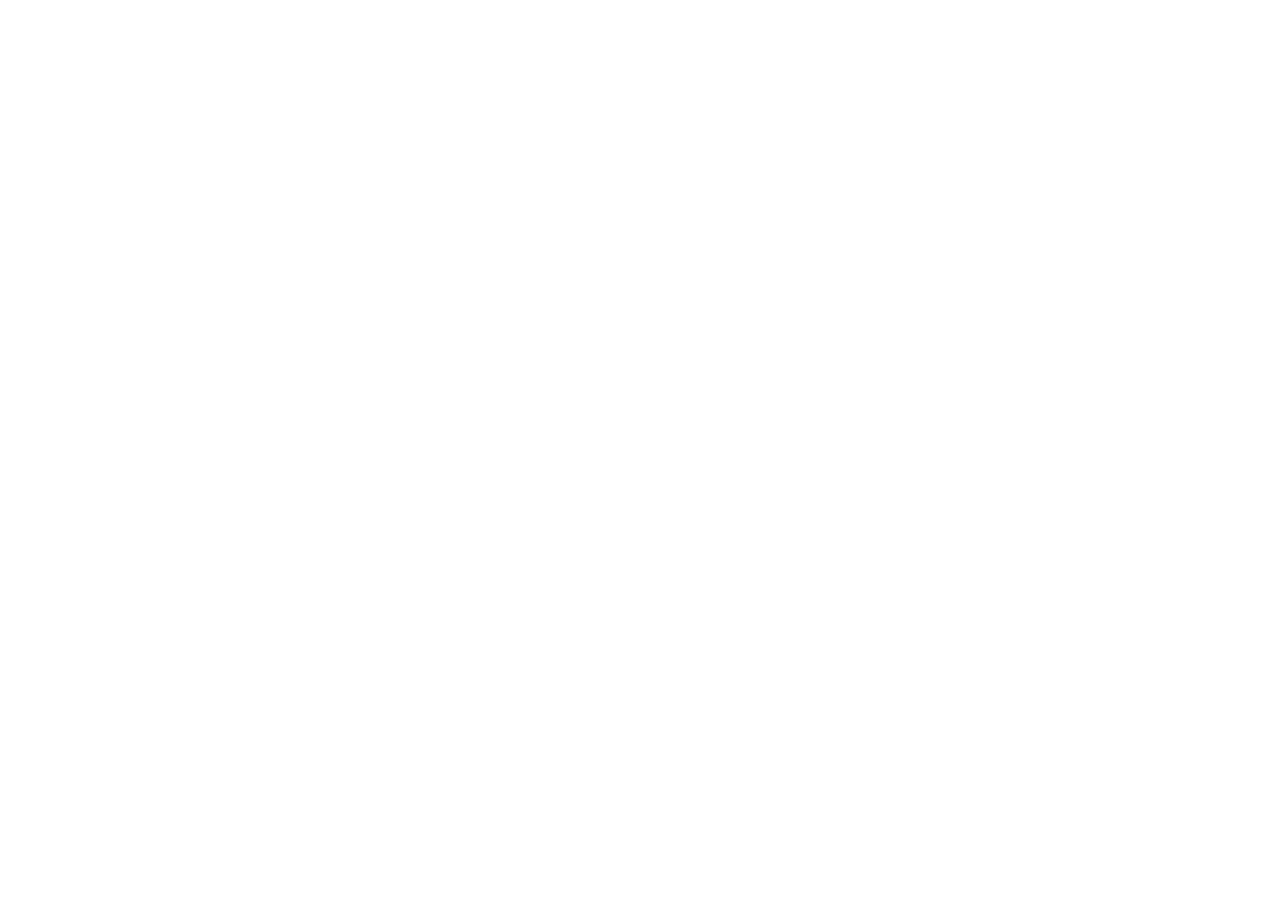
==== index.html @ e231fc23 "Uploaded images" ====
<!DOCTYPE html>
<html lang="en">
<head>
    <meta charset="UTF-8">
    <meta name="viewport" content="width=device-width, initial-scale=1.0">
    <title>JWOODPHOTOGRAPHY</title>
    <link rel="stylesheet" href="/css/style.css">
</head>
<body>
    
</body>
</html>
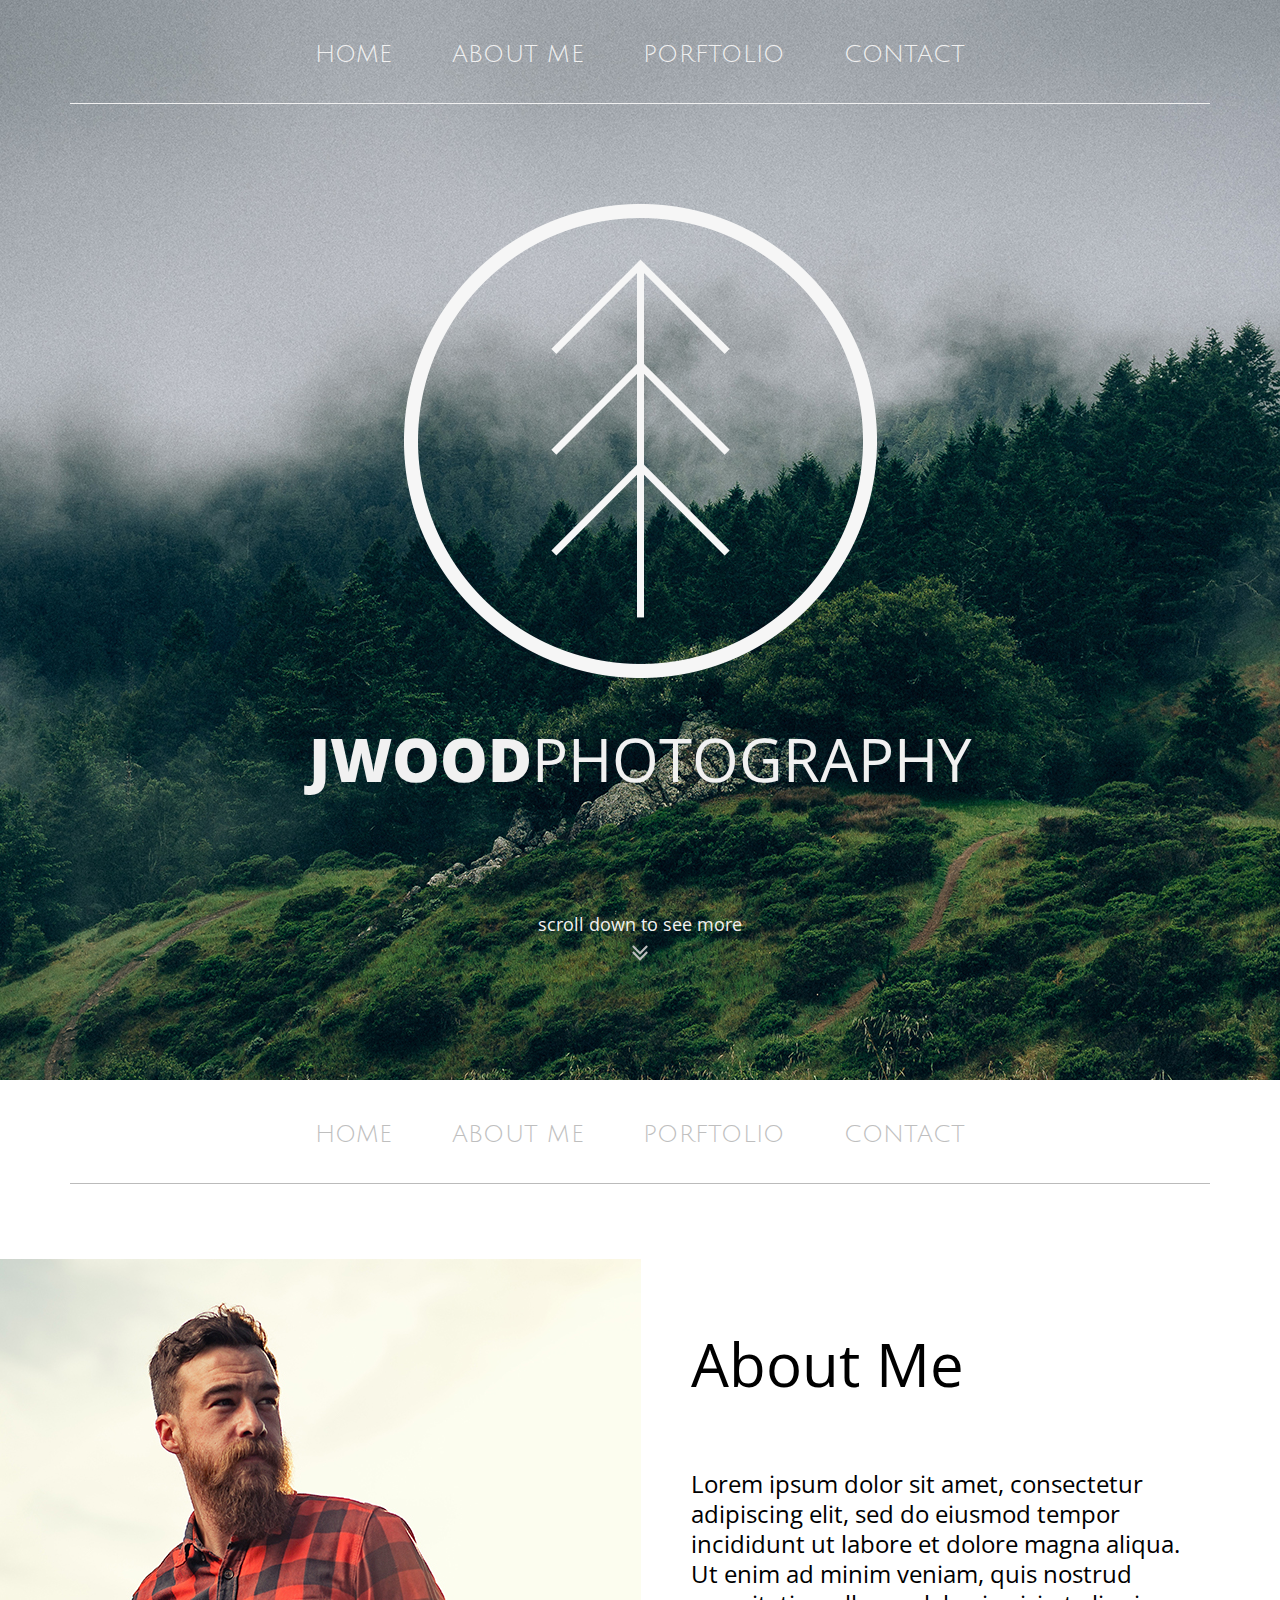
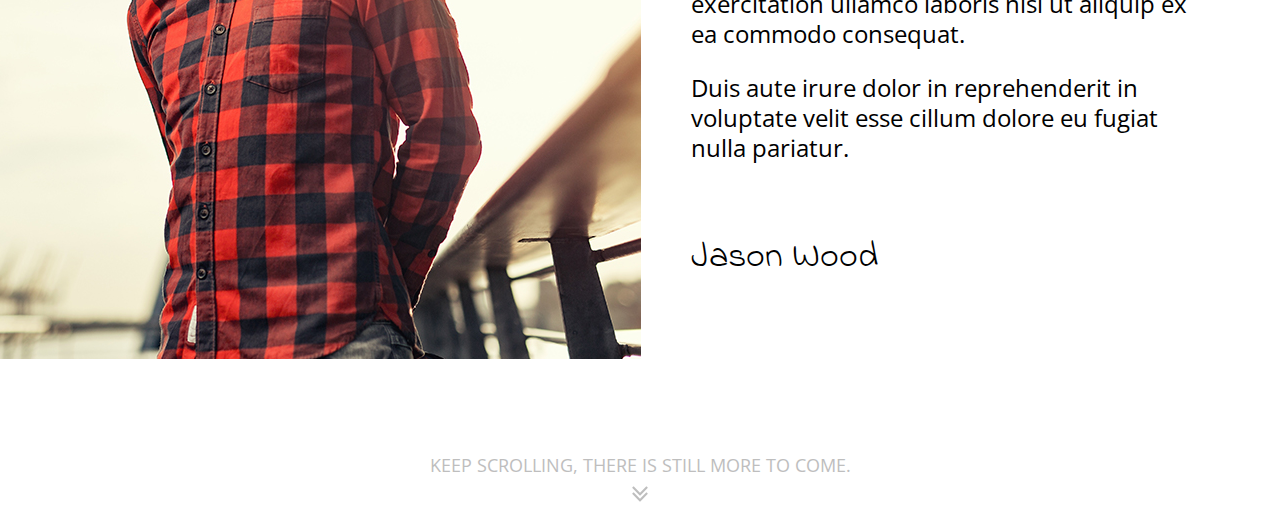
==== commit 094b7f26: "footer and 1st block" ====
--- a/index.html
+++ b/index.html
@@ -1,12 +1,105 @@
 <!DOCTYPE html>
 <html lang="en">
+
 <head>
     <meta charset="UTF-8">
     <meta name="viewport" content="width=device-width, initial-scale=1.0">
+
     <title>JWOODPHOTOGRAPHY</title>
-    <link rel="stylesheet" href="/css/style.css">
+    <link
+        href="https://fonts.googleapis.com/css2?family=Indie+Flower&family=Julius+Sans+One&family=Open+Sans:wght@300;400;700&display=swap"
+        rel="stylesheet">
+    <link rel="stylesheet" href="css/normalize.css">
+    <link rel="stylesheet" href="css/style.css">
 </head>
+
 <body>
-    
+    <header class="header">
+        <div class="container">
+            <div class="header__menu menu">
+                <ul class="menu__items">
+                    <li><a href="#">
+                            HOME
+                        </a></li>
+                    <li><a href="#">
+                            ABOUT ME
+                        </a></li>
+                    <li><a href="#">
+                            PORFTOLIO
+                        </a></li>
+                    <li><a href="#">
+                            CONTACT
+                        </a></li>
+                </ul>
+            </div>
+            <div class="header__content">
+                <div class="header__logo">
+                    <img src="img/logo.png" alt="logo">
+                </div>
+                <div class="header__title">
+                    <span> JWOOD</span>PHOTOGRAPHY
+                </div>
+                <div class="header__scroll">
+                    scroll down to see more
+                    
+                </div>
+                <img src="img/dbl-arrow.svg" alt="" class="dbl-arrow">
+            </div>
+        </div>
+    </header>
+
+    <section class="about">
+        <div class="container">
+            <div class="about__top">
+                <div class="about__menu menu">
+                    <ul class="menu__items">
+                        <li><a href="#">
+                                HOME
+                            </a></li>
+                        <li><a href="#">
+                                ABOUT ME
+                            </a></li>
+                        <li><a href="#">
+                                PORFTOLIO
+                            </a></li>
+                        <li><a href="#">
+                                CONTACT
+                            </a></li>
+                    </ul>
+                </div>
+            </div>
+            <div class="about__info">
+                <div class="about__info-img">
+                    <img src="img/abt-1.jpg" alt="">
+                </div>
+                <div class="about__info-bio">
+                    <div class="about__info-title">
+                        About Me
+                    </div>
+                    <div class="about__info-text">
+                        Lorem ipsum dolor sit amet, consectetur adipiscing elit, 
+                        sed do eiusmod tempor incididunt ut labore et dolore magna aliqua. 
+                        Ut enim ad minim veniam, quis nostrud exercitation ullamco 
+                        laboris nisi ut aliquip ex ea commodo consequat. <br>
+
+                        <p>Duis aute irure dolor in reprehenderit in voluptate velit
+                         esse cillum dolore eu fugiat nulla pariatur.</p>
+                    </div>
+                    <div class="about__info-ps">
+                        Jason Wood
+                    </div>
+                </div>
+            </div>
+            <div class="about__scroll">
+                <div class="about__scroll-text">
+                    keep scrolling, there is still more to come.
+                    
+                </div>
+                <img src="img/dbl-arrow.svg" alt="" class="dbl-arrow">
+            </div>
+        </div>
+    </section>
 </body>
+
+
 </html>--- a/css/style.css
+++ b/css/style.css
@@ -0,0 +1,123 @@
+* {
+    box-sizing: border-box;
+}
+body {
+    font-family: 'Open Sans', sans-serif;
+    font-weight: 400;
+    font-size: 12px;
+    line-height: 30px;
+
+}
+a {
+    text-decoration: none;
+    display: inline-block;
+    color:inherit;
+    
+}
+a:visited {
+    background-color: transparent;
+    text-decoration: none;}
+
+.container {
+    max-width: 1170px; 
+    margin: 0 auto; 
+    padding: 0 15px; 
+}
+
+.header{
+    background-image: url("../img/bg.jpg");
+    background-position: center;
+    
+    background-repeat: no-repeat;
+    background-size: cover;
+    height: 1080px;
+}
+.menu {
+    color: #f1f1f1;
+    font-size: 24px;
+    letter-spacing: 0.25px;
+    font-family: 'Julius Sans One', sans-serif;
+    border-bottom: 1px solid #f1f1f1;
+    padding: 15px 0 10px 0;
+    
+}
+.menu__items li {
+    display: inline-block;
+    padding: 0 25px;
+}
+
+.menu__items {
+    text-align: center;
+}
+
+
+.menu__items {
+    padding-inline-start: 0px;
+}
+
+.header__logo {
+    
+    margin-top: 100px;
+}
+.header__content {
+    text-align: center;
+}
+.header__title {
+    font-size: 60px;
+    color: #f1f1f1;
+    
+    margin-top: 55px;
+}
+.header__title span {
+    font-weight: 900;
+}
+.header__scroll {
+    color: #f1f1f1;
+    font-size: 18px;
+    margin-top: 135px;
+    
+}
+
+.about__menu{
+    color: #bebebe;
+    border-bottom: 1px solid #bbbbbb;
+}
+
+.about__info-img {
+   margin-left: -200px;
+}
+.about__info {
+    margin-top: 75px;
+    display: flex;
+
+}
+.about__info-bio {
+    max-width: 678px;
+    margin-left: 50px;
+}
+.about__info-title {
+    font-size: 60px;
+    margin: 90px 0 90px;
+}
+
+.about__info-text {
+    font-size: 24px;
+}
+
+.about__info-ps {
+    font-family: 'Indie Flower', cursive;
+    font-size: 36px;
+    margin-top: 80px;
+}
+.about__scroll{
+    color: #bebebe;
+    font-size: 18px;
+    margin-top: 80px;
+    text-align: center;
+    text-transform: uppercase;
+}
+
+.dbl-arrow {
+    text-align: center;
+    
+}
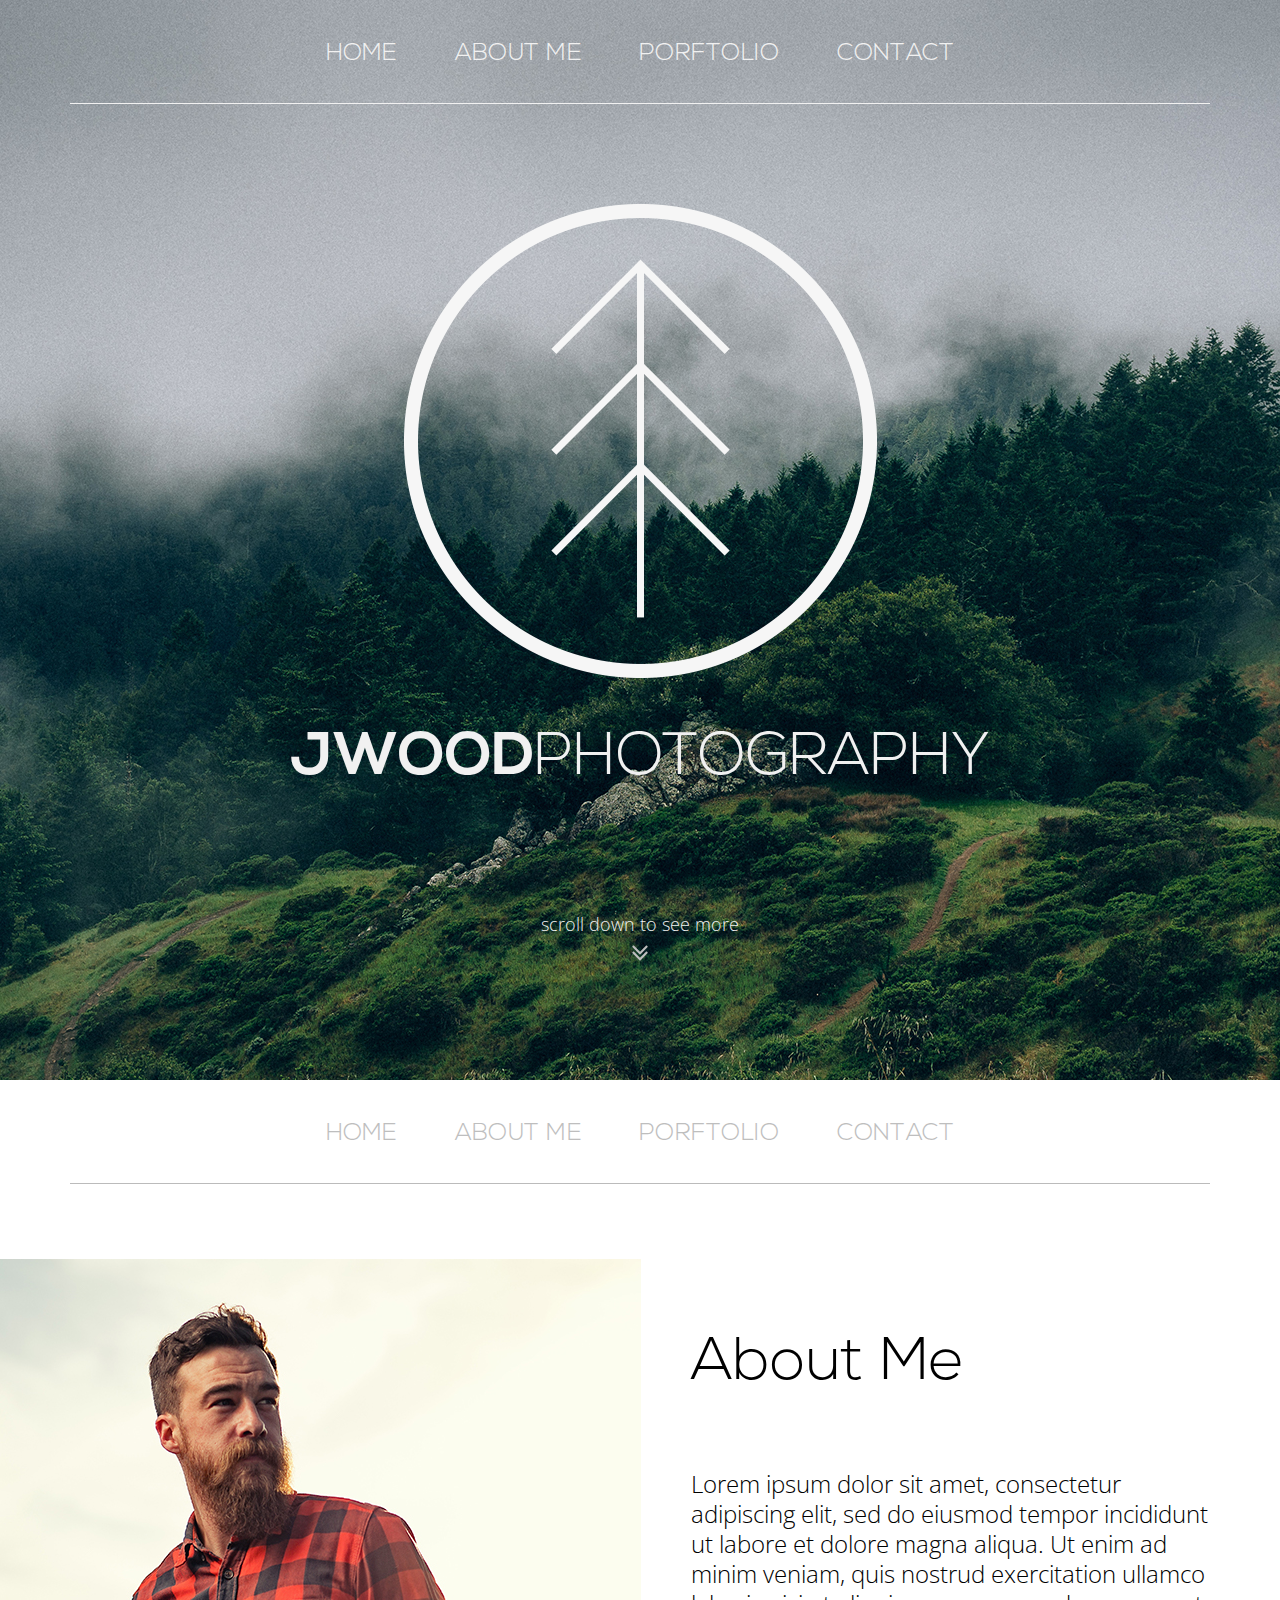
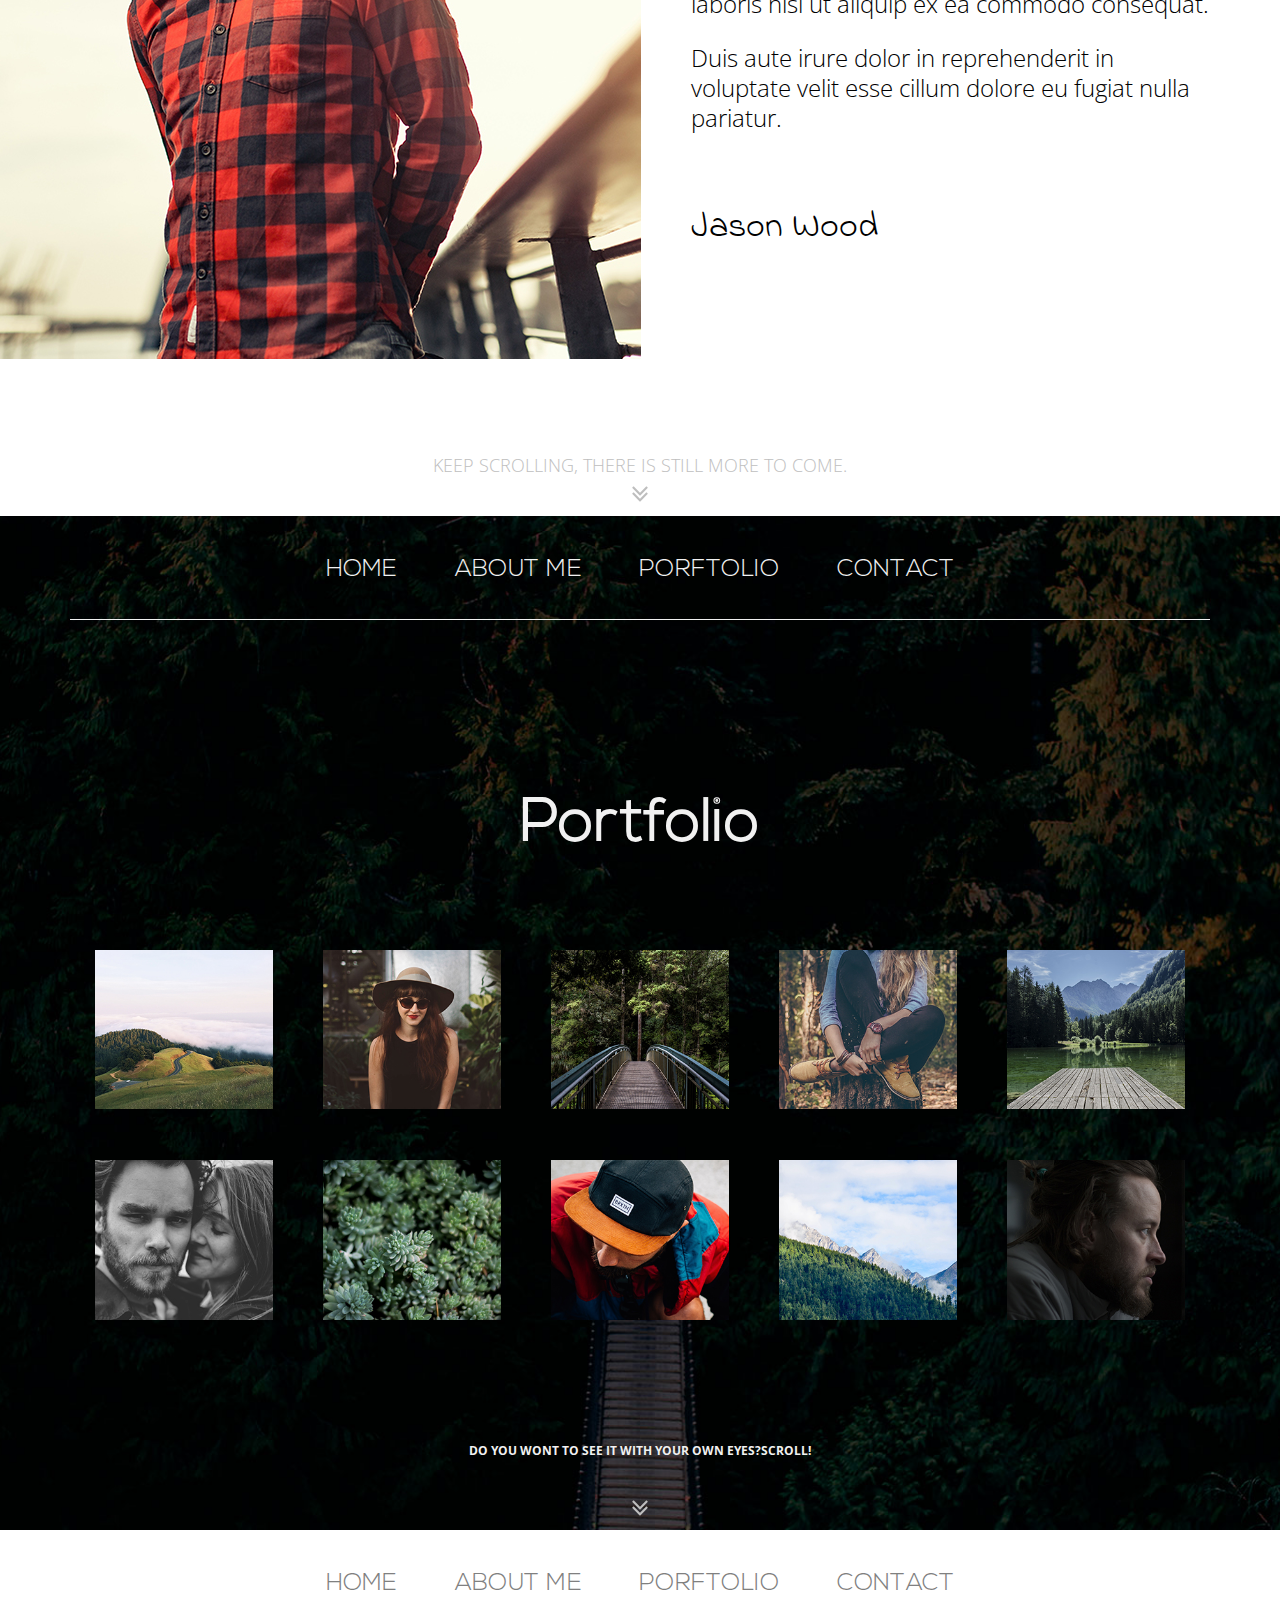
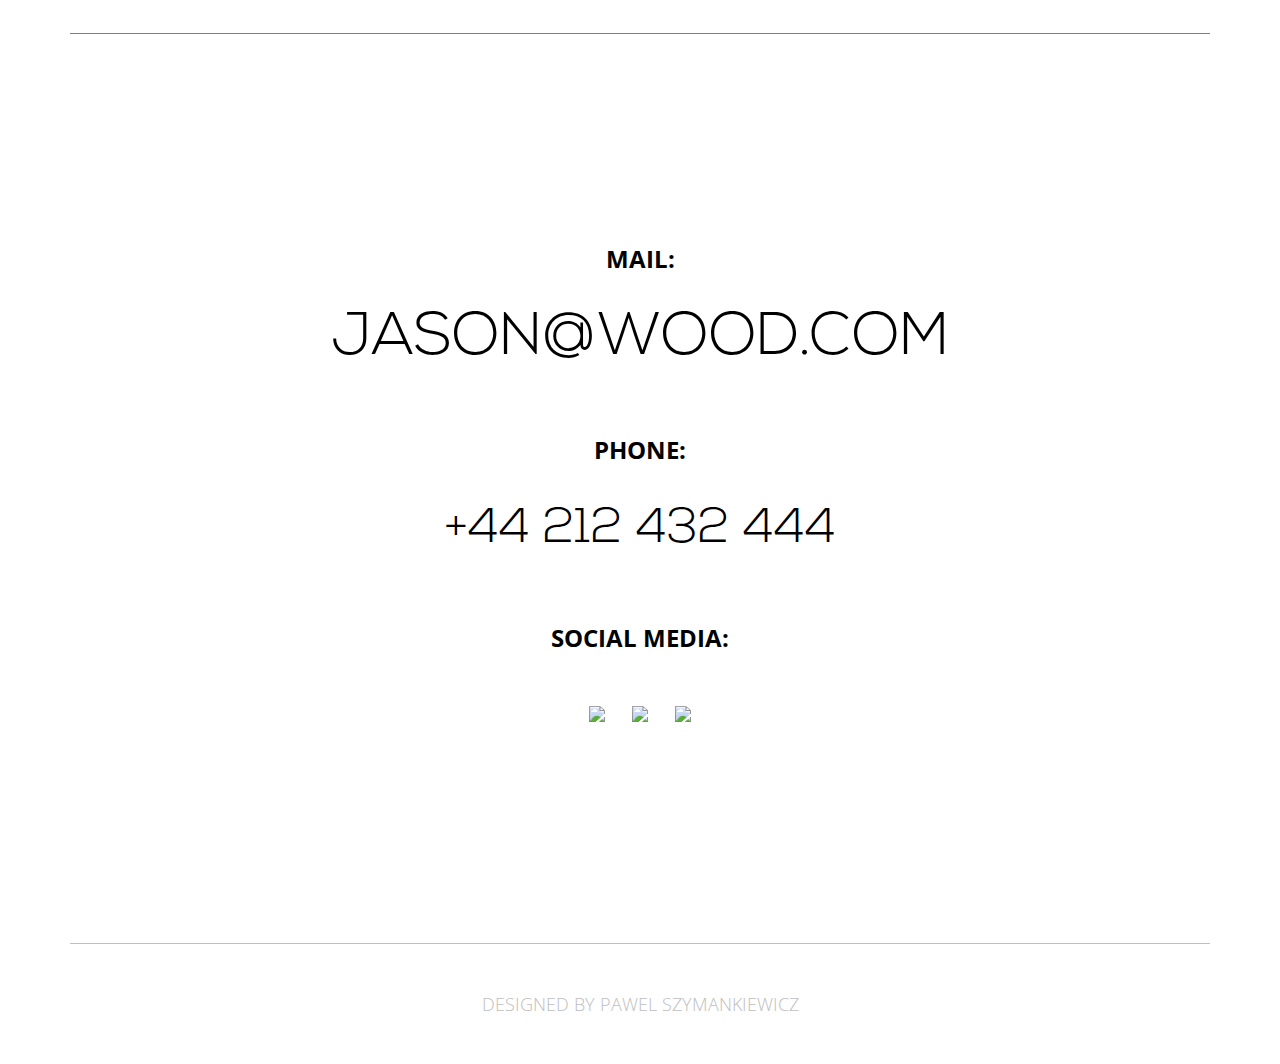
==== commit 6990575f: "два блока без адаптива" ====
--- a/index.html
+++ b/index.html
@@ -43,7 +43,7 @@
                     scroll down to see more
                     
                 </div>
-                <img src="img/dbl-arrow.svg" alt="" class="dbl-arrow">
+                <a class="header__button" href="#"><img src="img/dbl-arrow.svg" alt="" class="dbl-arrow"></a>
             </div>
         </div>
     </header>
@@ -95,10 +95,92 @@
                     keep scrolling, there is still more to come.
                     
                 </div>
-                <img src="img/dbl-arrow.svg" alt="" class="dbl-arrow">
+                <a class="about__button" href="#"><img src="img/dbl-arrow.svg" alt="" class="dbl-arrow"></a>
             </div>
         </div>
     </section>
+
+    <section class="portfolio">
+    	<div class="container">
+    		 <div class="portfolio__menu menu">
+                    <ul class="menu__items">
+                        <li><a href="#">
+                                HOME
+                            </a></li>
+                        <li><a href="#">
+                                ABOUT ME
+                            </a></li>
+                        <li><a href="#">
+                                PORFTOLIO
+                            </a></li>
+                        <li><a href="#">
+                                CONTACT
+                            </a></li>
+                    </ul>
+             </div><!--/menu-->
+             <h2 class="portfolio__title">Portfolio</h2>
+             <div class="portfolio__gallery gallery">
+             	<div class="gallery__item"><img src="img/porfolio-1.jpg"></div>
+             	<div class="gallery__item"><img src="img/porfolio-2.jpg"></div>
+             	<div class="gallery__item"><img src="img/porfolio-3.jpg"></div>
+             	<div class="gallery__item"><img src="img/porfolio-4.jpg"></div>
+             	<div class="gallery__item"><img src="img/porfolio-5.jpg"></div>
+             	<div class="gallery__item"><img src="img/porfolio-6.jpg"></div>
+             	<div class="gallery__item"><img src="img/porfolio-7.jpg"></div>
+             	<div class="gallery__item"><img src="img/porfolio-8.jpg"></div>
+             	<div class="gallery__item"><img src="img/porfolio-9.jpg"></div>
+             	<div class="gallery__item"><img src="img/portfolio-10.jpg"></div>
+             </div><!--/gallery-->
+
+              <div class="portfolio__scroll">
+                <h6 class="portfolio__text">
+                    Do you wont to see it with your own eyes?scroll!
+                    
+                </h6>
+                <a class="portfolio__button" href="#"><img src="img/dbl-arrow.svg" alt="" class="dbl-arrow"></a>
+            </div>	<!--scroll-->
+    	</div>  <!--/container-->
+    </section>	
+
+    <section class="contacts">
+    	<div class="container">
+    		<div class="contacts__menu menu menu_grey">
+                    <ul class="menu__items">
+                        <li><a href="#">
+                                HOME
+                            </a></li>
+                        <li><a href="#">
+                                ABOUT ME
+                            </a></li>
+                        <li><a href="#">
+                                PORFTOLIO
+                            </a></li>
+                        <li><a href="#">
+                                CONTACT
+                            </a></li>
+                    </ul>
+                </div><!--/contacts__menu-->
+                <div class="contacts__links links">
+                	<h3 class="contacts__titles">Mail:</h3>
+                	<a href="maito:jason@wood.com" class="links__mail">jason@wood.com</a>
+                	<h3 class="contacts__titles">Phone:</h3>
+                	<a href="tel:+44 212 432 444" class="links__phone">+44 212 432 444</a>
+                	<h3 class="contacts__titles">Social media:</h3>
+                	<a href="#"><img src="img/facebook.png" class="contacts__social"></a>
+                	<a href="#"><img src="img/twitter.png" class="contacts__social"></a>
+                	<a href="#"><img src="img/instagram.png" class="contacts__social"></a>
+                </div><!--/contacts__links-->
+    	</div> <!--/container-->		
+    </section><!--/contacts>-->
+    <footer class="footer">
+    	<div class="container">
+    		<div class="footer__wrapper">
+    			<div class="footer__inner">
+    				<div class="footer__content">DESIGNED by Pawel szymankiewicz</div>
+    			</div>
+    		</div>
+    	</div>
+    </footer>
 </body>
 
 
--- a/css/style.css
+++ b/css/style.css
@@ -1,18 +1,33 @@
 * {
     box-sizing: border-box;
 }
+@font-face {
+	font-family: 'Conv_Nexa Bold';
+	src: url('../fonts/Nexa Bold.eot');
+	src: local('☺'), url('../fonts/Nexa Bold.woff') format('woff'), url('../fonts/Nexa Bold.ttf') format('truetype'), url('../fonts/Nexa Bold.svg') format('svg');
+	font-weight: 700;
+	font-style: normal;
+}
+
+@font-face {
+	font-family: 'Conv_Nexa Light';
+	src: url('fonts/Nexa Light.eot');
+	src: local('☺'), url('../fonts/Nexa Light.woff') format('woff'), url('../fonts/Nexa Light.ttf') format('truetype'), url('../fonts/Nexa Light.svg') format('svg');
+	font-weight: normal;
+	font-style: normal;
+}
+
+
 body {
     font-family: 'Open Sans', sans-serif;
-    font-weight: 400;
+    font-weight: 300;
     font-size: 12px;
     line-height: 30px;
-
 }
 a {
     text-decoration: none;
     display: inline-block;
     color:inherit;
-    
 }
 a:visited {
     background-color: transparent;
@@ -23,7 +38,7 @@
     margin: 0 auto; 
     padding: 0 15px; 
 }
-
+/*Header*/
 .header{
     background-image: url("../img/bg.jpg");
     background-position: center;
@@ -36,27 +51,25 @@
     color: #f1f1f1;
     font-size: 24px;
     letter-spacing: 0.25px;
-    font-family: 'Julius Sans One', sans-serif;
+    font-family: 'Conv_Nexa Light';
     border-bottom: 1px solid #f1f1f1;
-    padding: 15px 0 10px 0;
-    
+    padding: 15px 0 10px 0;   
 }
 .menu__items li {
     display: inline-block;
     padding: 0 25px;
 }
-
+.menu__items li:hover{
+    transform: scale(1.2);
+    transition: .1 linear;
+}
 .menu__items {
     text-align: center;
 }
-
-
 .menu__items {
     padding-inline-start: 0px;
 }
-
 .header__logo {
-    
     margin-top: 100px;
 }
 .header__content {
@@ -65,31 +78,36 @@
 .header__title {
     font-size: 60px;
     color: #f1f1f1;
+    font-family: 'Conv_Nexa Light';
     
     margin-top: 55px;
 }
 .header__title span {
-    font-weight: 900;
+    font-family: 'Conv_Nexa Bold';
 }
 .header__scroll {
     color: #f1f1f1;
     font-size: 18px;
     margin-top: 135px;
-    
-}
-
+}
+.header__button{
+
+}
+.header__button:hover{
+    transform: scale(1.5);
+    transition: .1s linear;
+}
+/*About*/
 .about__menu{
     color: #bebebe;
     border-bottom: 1px solid #bbbbbb;
 }
-
 .about__info-img {
    margin-left: -200px;
 }
 .about__info {
     margin-top: 75px;
     display: flex;
-
 }
 .about__info-bio {
     max-width: 678px;
@@ -98,12 +116,11 @@
 .about__info-title {
     font-size: 60px;
     margin: 90px 0 90px;
-}
-
+    font-family: 'Conv_Nexa Light';
+}
 .about__info-text {
     font-size: 24px;
 }
-
 .about__info-ps {
     font-family: 'Indie Flower', cursive;
     font-size: 36px;
@@ -116,8 +133,113 @@
     text-align: center;
     text-transform: uppercase;
 }
-
+.about__button{
+
+}
+.about__button:hover{
+    transform: scale(1.5);
+    transition: .1s linear;
+}
 .dbl-arrow {
-    text-align: center;
-    
-}
+    text-align: center;  
+}
+
+/*PORTFOLIO*/
+.portfolio{
+    text-align: center;
+    background: url("../img/portfolio-bg.jpg") center/ cover no-repeat;
+}
+.portfolio__title{
+     font-size: 60px;
+    color: #f1f1f1;
+    font-family: 'Conv_Nexa Light';
+    text-align: center;
+    margin-top: 190px;
+    margin-bottom: 90px;
+}
+.portfolio__gallery{
+    margin-bottom: 85px;
+}
+.gallery{
+    display: flex;
+    flex-wrap: wrap;
+}
+.gallery__item{
+    max-width: 20%;
+}
+.gallery__item img{
+    max-width: 100%;
+    padding: 20px 25px;
+}
+.portfolio__scroll {
+    color: #f1f1f1;
+    font-size: 18px;
+    text-transform: uppercase;
+}
+.portfolio__button{
+
+}
+.portfolio__button:hover{
+    transform: scale(1.5);
+    transition: .1s linear;
+}
+
+/*CONTACTS*/
+.menu_grey{
+    color: grey;
+    border-bottom: 1px solid grey;
+}
+
+.contacts{
+   text-align: center;
+}
+.contacts__links{
+    margin-top: 210px;
+    margin-bottom: 210px;
+}
+.contacts__titles{
+    font-size: 24px;
+    font-weight: bold;
+    text-transform: uppercase;
+    margin-bottom: 50px;
+    margin-top: 70px;
+}
+.links__mail{
+    font-size: 60px;
+    font-family: 'Conv_Nexa Light';
+    text-transform: uppercase;
+}
+.links__mail:hover{
+     color: grey;
+    transition: .1s linear;
+}
+.links__phone{
+     font-size: 48px;
+    font-family: 'Conv_Nexa Light';
+    text-transform: uppercase;
+}
+.links__phone:hover{
+    color: grey;
+    transition: .1s linear;
+}
+.contacts__social{
+    padding: 0 12px;
+}
+.contacts__social:hover{
+    opacity: .5;
+}
+.footer__inner{
+    display: flex;
+    justify-content: center;
+    align-items: center;
+}
+.footer__content{
+    color: #bebebe;
+    font-size: 18px;
+    text-transform: uppercase;
+    padding-top: 45px;
+    padding-bottom: 45px;
+}
+.footer__wrapper{
+    border-top: solid 1px #bebebe;
+}
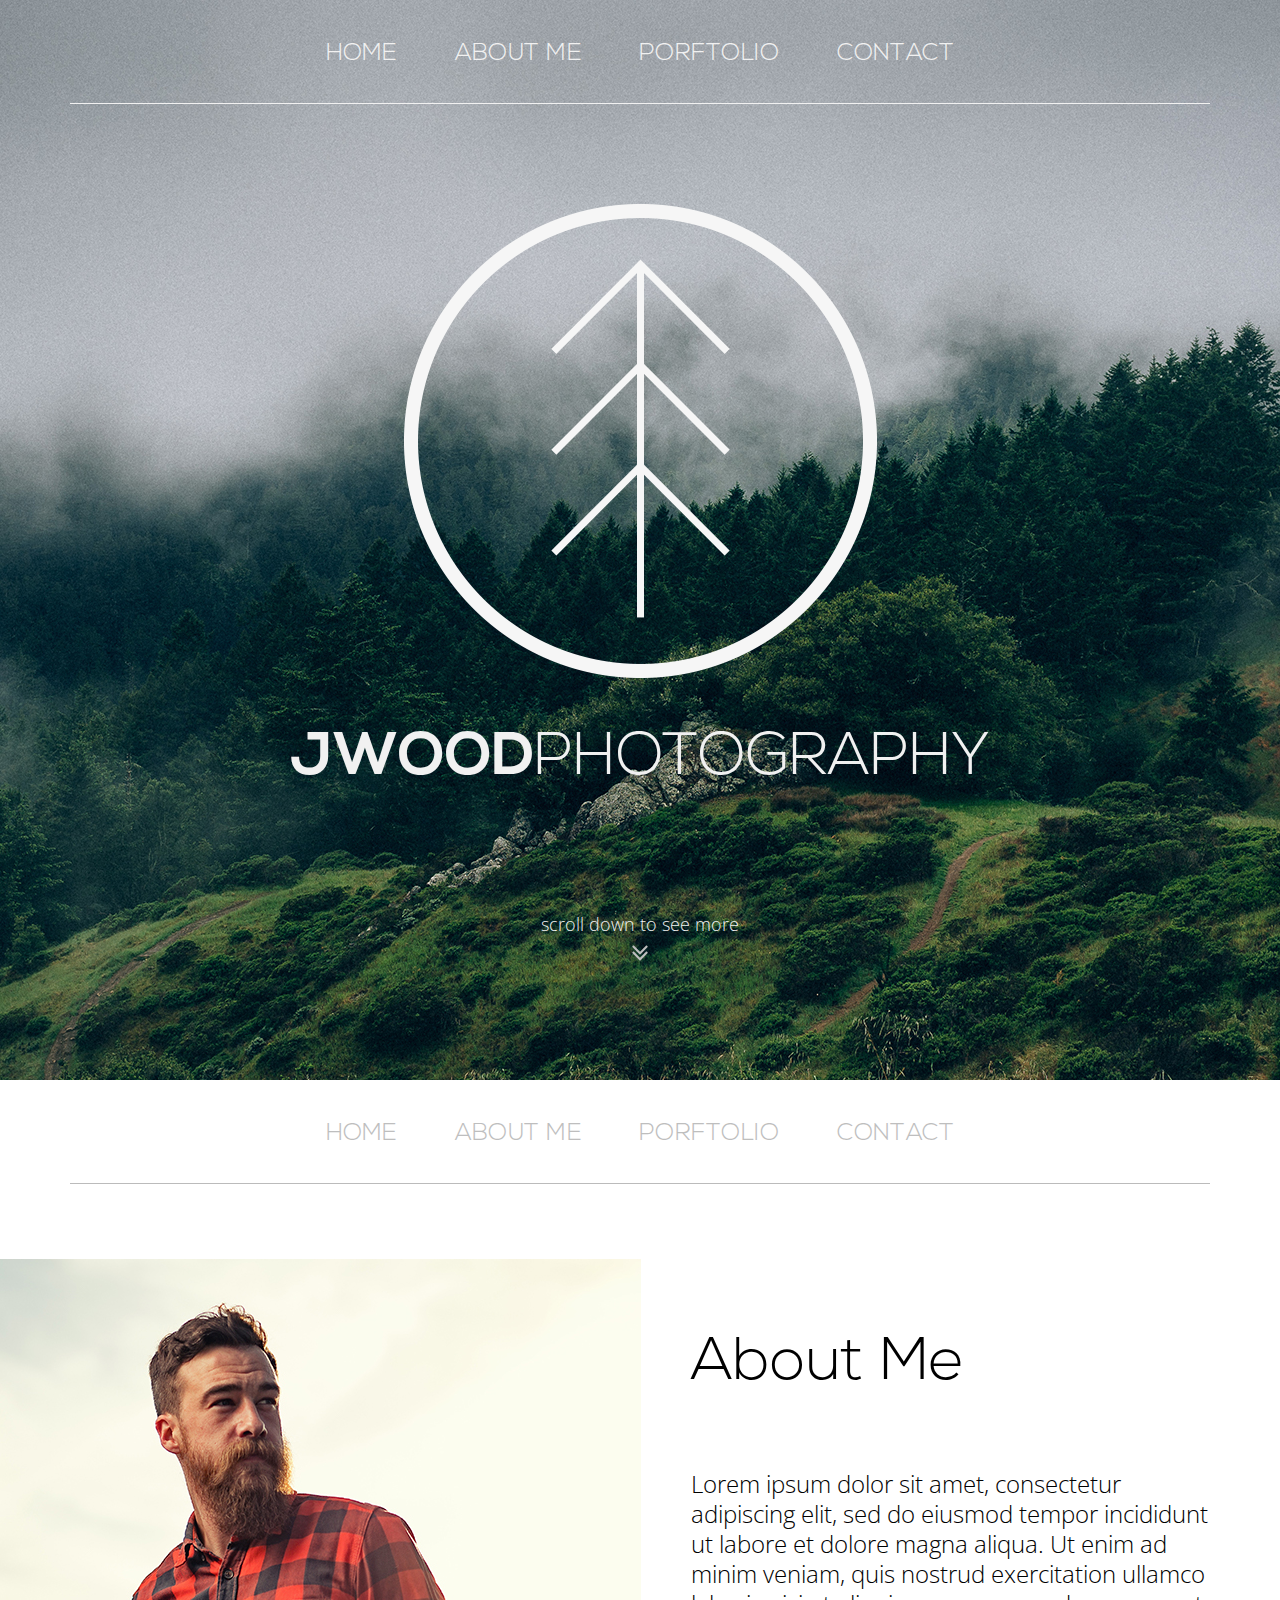
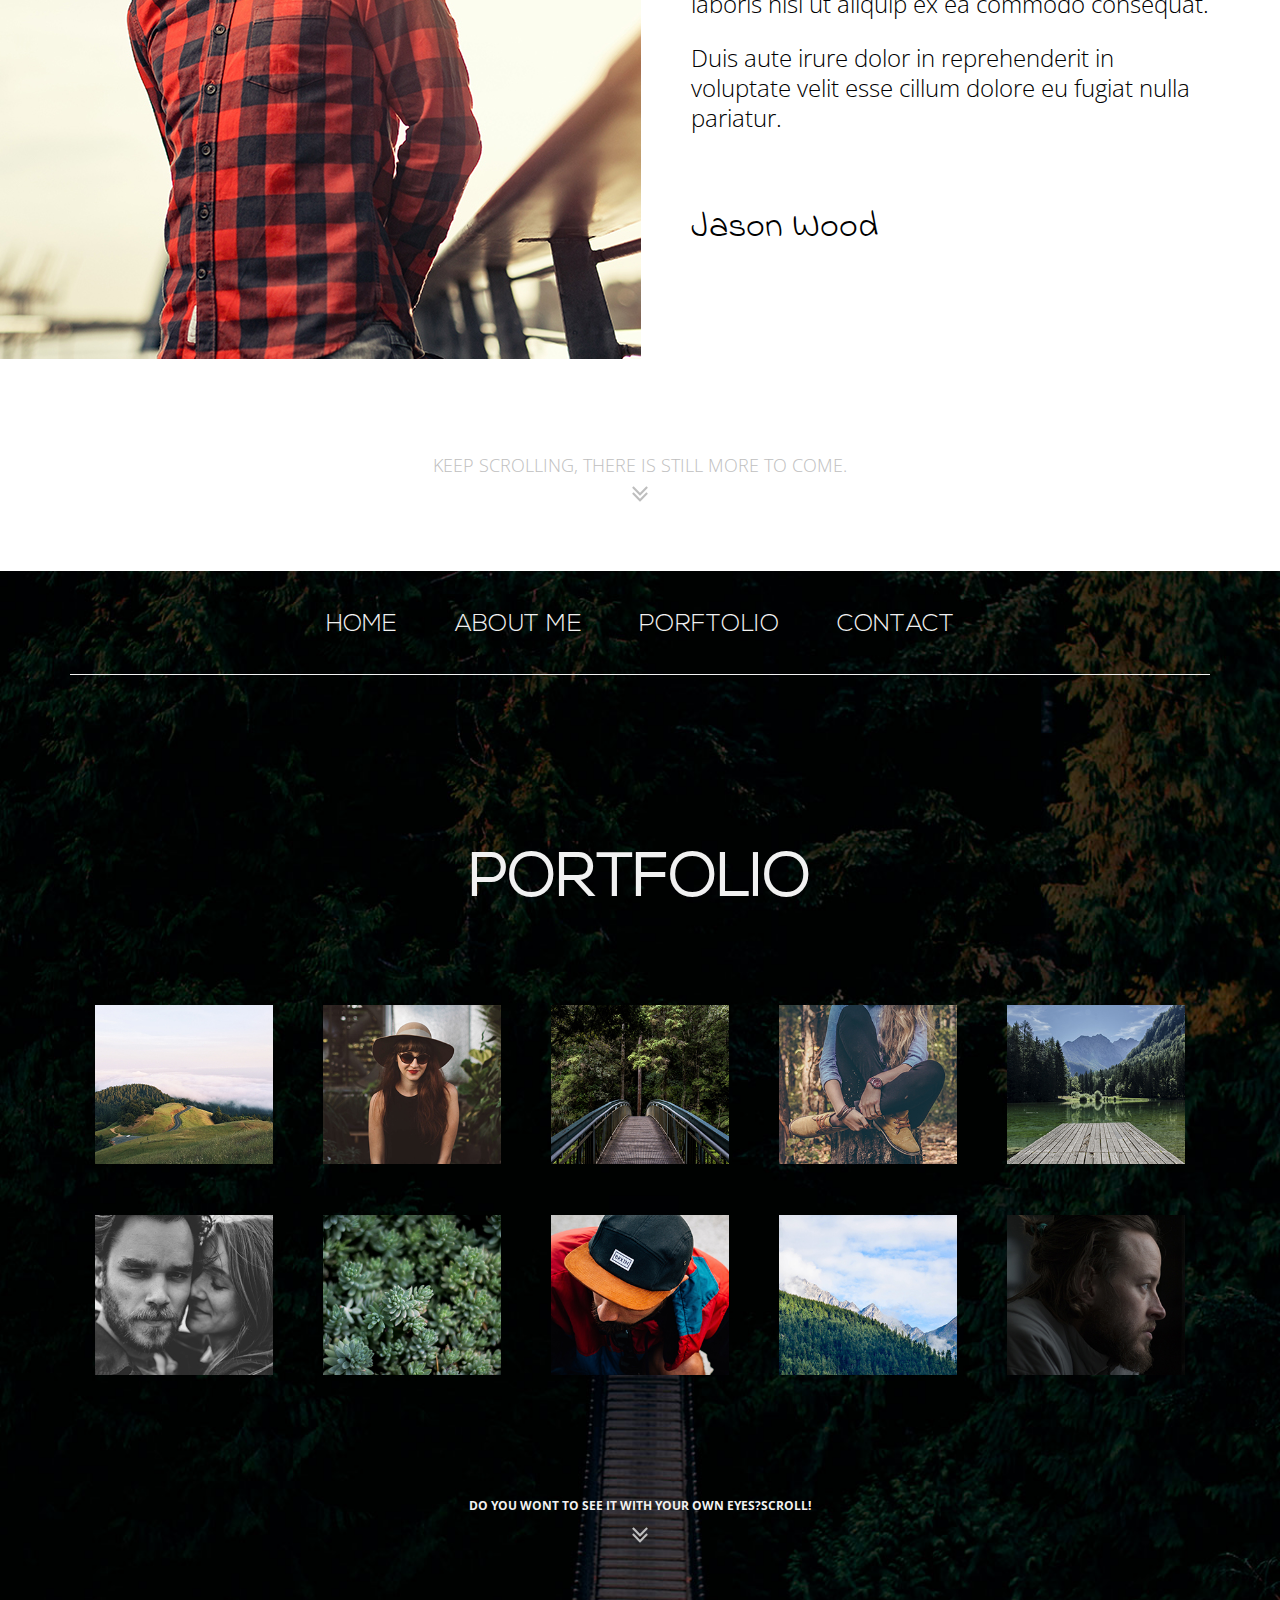
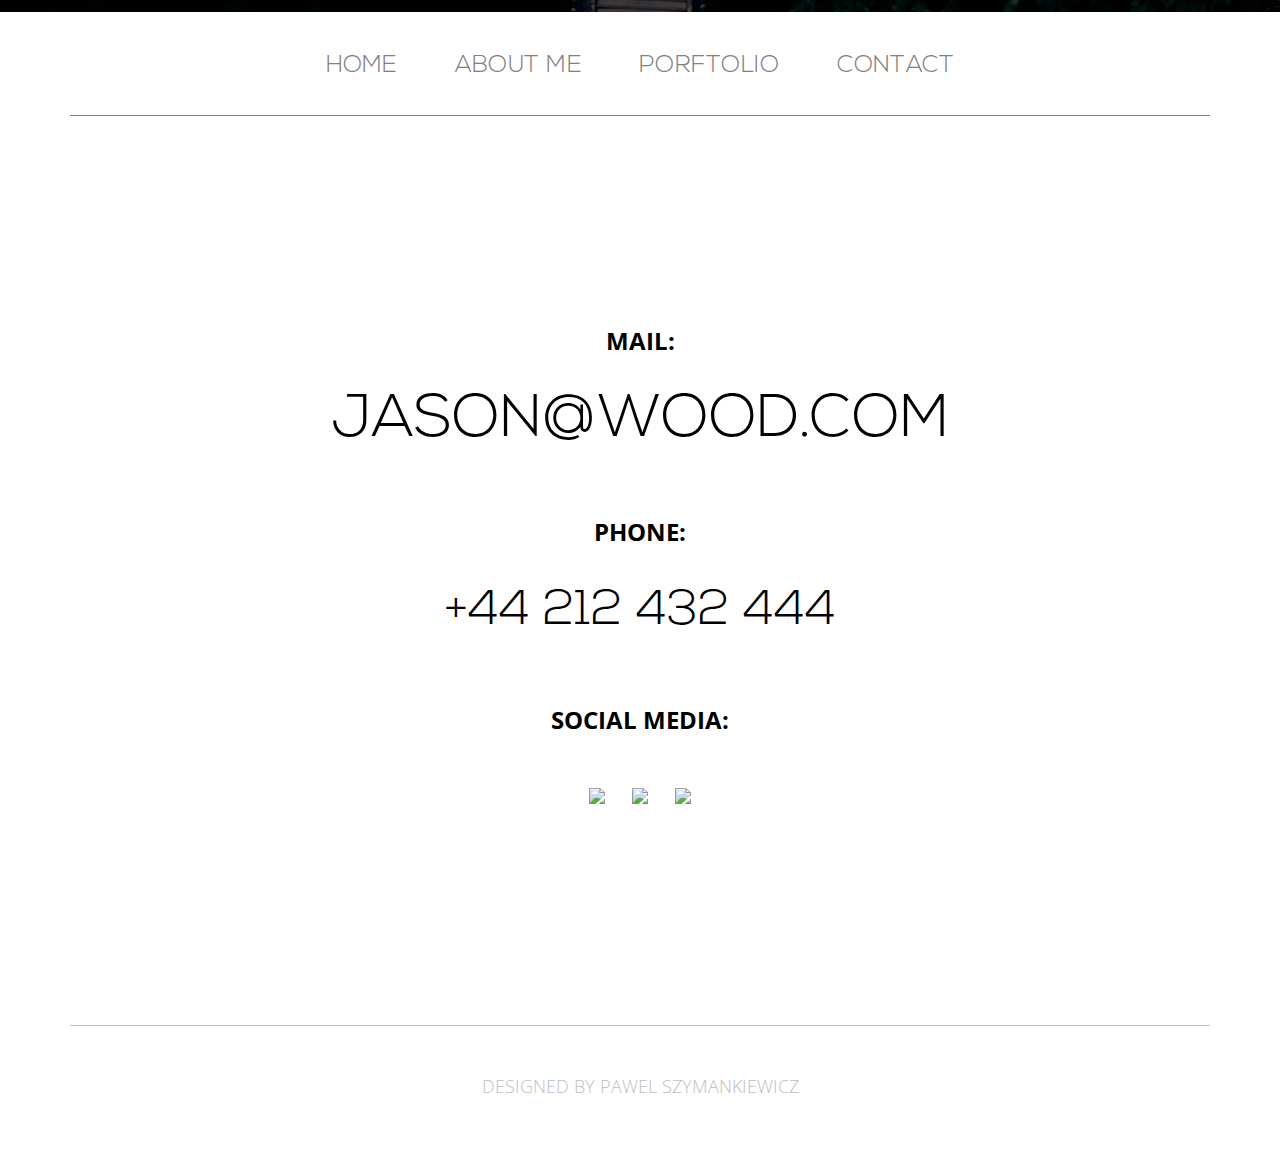
==== commit 5d96a8db: "added slick jquery" ====
--- a/index.html
+++ b/index.html
@@ -9,6 +9,8 @@
     <link
         href="https://fonts.googleapis.com/css2?family=Indie+Flower&family=Julius+Sans+One&family=Open+Sans:wght@300;400;700&display=swap"
         rel="stylesheet">
+    <link rel="stylesheet" href="css/slick.css">
+    <link rel="stylesheet" href="css/jquery.fancybox.min.css">
     <link rel="stylesheet" href="css/normalize.css">
     <link rel="stylesheet" href="css/style.css">
 </head>
@@ -41,7 +43,7 @@
                 </div>
                 <div class="header__scroll">
                     scroll down to see more
-                    
+
                 </div>
                 <a class="header__button" href="#"><img src="img/dbl-arrow.svg" alt="" class="dbl-arrow"></a>
             </div>
@@ -77,13 +79,13 @@
                         About Me
                     </div>
                     <div class="about__info-text">
-                        Lorem ipsum dolor sit amet, consectetur adipiscing elit, 
-                        sed do eiusmod tempor incididunt ut labore et dolore magna aliqua. 
-                        Ut enim ad minim veniam, quis nostrud exercitation ullamco 
+                        Lorem ipsum dolor sit amet, consectetur adipiscing elit,
+                        sed do eiusmod tempor incididunt ut labore et dolore magna aliqua.
+                        Ut enim ad minim veniam, quis nostrud exercitation ullamco
                         laboris nisi ut aliquip ex ea commodo consequat. <br>
 
                         <p>Duis aute irure dolor in reprehenderit in voluptate velit
-                         esse cillum dolore eu fugiat nulla pariatur.</p>
+                            esse cillum dolore eu fugiat nulla pariatur.</p>
                     </div>
                     <div class="about__info-ps">
                         Jason Wood
@@ -93,7 +95,7 @@
             <div class="about__scroll">
                 <div class="about__scroll-text">
                     keep scrolling, there is still more to come.
-                    
+
                 </div>
                 <a class="about__button" href="#"><img src="img/dbl-arrow.svg" alt="" class="dbl-arrow"></a>
             </div>
@@ -101,87 +103,142 @@
     </section>
 
     <section class="portfolio">
-    	<div class="container">
-    		 <div class="portfolio__menu menu">
-                    <ul class="menu__items">
-                        <li><a href="#">
-                                HOME
-                            </a></li>
-                        <li><a href="#">
-                                ABOUT ME
-                            </a></li>
-                        <li><a href="#">
-                                PORFTOLIO
-                            </a></li>
-                        <li><a href="#">
-                                CONTACT
-                            </a></li>
-                    </ul>
-             </div><!--/menu-->
-             <h2 class="portfolio__title">Portfolio</h2>
-             <div class="portfolio__gallery gallery">
-             	<div class="gallery__item"><img src="img/porfolio-1.jpg"></div>
-             	<div class="gallery__item"><img src="img/porfolio-2.jpg"></div>
-             	<div class="gallery__item"><img src="img/porfolio-3.jpg"></div>
-             	<div class="gallery__item"><img src="img/porfolio-4.jpg"></div>
-             	<div class="gallery__item"><img src="img/porfolio-5.jpg"></div>
-             	<div class="gallery__item"><img src="img/porfolio-6.jpg"></div>
-             	<div class="gallery__item"><img src="img/porfolio-7.jpg"></div>
-             	<div class="gallery__item"><img src="img/porfolio-8.jpg"></div>
-             	<div class="gallery__item"><img src="img/porfolio-9.jpg"></div>
-             	<div class="gallery__item"><img src="img/portfolio-10.jpg"></div>
-             </div><!--/gallery-->
-
-              <div class="portfolio__scroll">
+        <div class="container">
+            <div class="portfolio__menu menu">
+                <ul class="menu__items">
+                    <li><a href="#">
+                            HOME
+                        </a></li>
+                    <li><a href="#">
+                            ABOUT ME
+                        </a></li>
+                    <li><a href="#">
+                            PORFTOLIO
+                        </a></li>
+                    <li><a href="#">
+                            CONTACT
+                        </a></li>
+                </ul>
+            </div>
+            <!--/menu-->
+            <h2 class="portfolio__title">Portfolio</h2>
+            <div class="portfolio__gallery gallery">
+                <a class="gallery__item" data-fancybox="images" data-width="2048" data-height="1365"
+                    href="img/porfolio-1.jpg">
+                    <img src="img/porfolio-1.jpg" alt="">
+                </a>
+                <a class="gallery__item" data-fancybox="images" data-width="2048" data-height="1365"
+                    href="img/porfolio-2.jpg">
+                    <img src="img/porfolio-2.jpg" alt="">
+                </a>
+                <a class="gallery__item" data-fancybox="images" data-width="2048" data-height="1365"
+                    href="img/porfolio-3.jpg">
+                    <img src="img/porfolio-3.jpg" alt="">
+                </a>
+                <a class="gallery__item" data-fancybox="images" data-width="2048" data-height="1365"
+                    href="img/porfolio-4.jpg">
+                    <img src="img/porfolio-4.jpg" alt="">
+                </a>
+                <a class="gallery__item" data-fancybox="images" data-width="2048" data-height="1365"
+                    href="img/porfolio-5.jpg">
+                    <img src="img/porfolio-5.jpg" alt="">
+                </a>
+                <a class="gallery__item" data-fancybox="images" data-width="2048" data-height="1365"
+                    href="img/porfolio-6.jpg">
+                    <img src="img/porfolio-6.jpg" alt="">
+                </a>
+                <a class="gallery__item" data-fancybox="images" data-width="2048" data-height="1365"
+                    href="img/porfolio-7.jpg">
+                    <img src="img/porfolio-7.jpg" alt="">
+                </a>
+                <a class="gallery__item" data-fancybox="images" data-width="2048" data-height="1365"
+                    href="img/porfolio-8.jpg">
+                    <img src="img/porfolio-8.jpg" alt="">
+                </a>
+                <a class="gallery__item" data-fancybox="images" data-width="2048" data-height="1365"
+                    href="img/porfolio-9.jpg">
+                    <img src="img/porfolio-9.jpg" alt="">
+                </a>
+                <a class="gallery__item" data-fancybox="images" data-width="2048" data-height="1365"
+                    href="img/portfolio-10.jpg">
+                    <img src="img/portfolio-10.jpg" alt="">
+                </a>
+
+            </div>
+            <!--/gallery-->
+
+            <div class="portfolio__scroll">
                 <h6 class="portfolio__text">
                     Do you wont to see it with your own eyes?scroll!
-                    
+
                 </h6>
                 <a class="portfolio__button" href="#"><img src="img/dbl-arrow.svg" alt="" class="dbl-arrow"></a>
-            </div>	<!--scroll-->
-    	</div>  <!--/container-->
-    </section>	
+            </div>
+            <!--scroll-->
+        </div>
+        <!--/container-->
+    </section>
 
     <section class="contacts">
-    	<div class="container">
-    		<div class="contacts__menu menu menu_grey">
-                    <ul class="menu__items">
-                        <li><a href="#">
-                                HOME
-                            </a></li>
-                        <li><a href="#">
-                                ABOUT ME
-                            </a></li>
-                        <li><a href="#">
-                                PORFTOLIO
-                            </a></li>
-                        <li><a href="#">
-                                CONTACT
-                            </a></li>
-                    </ul>
-                </div><!--/contacts__menu-->
-                <div class="contacts__links links">
-                	<h3 class="contacts__titles">Mail:</h3>
-                	<a href="maito:jason@wood.com" class="links__mail">jason@wood.com</a>
-                	<h3 class="contacts__titles">Phone:</h3>
-                	<a href="tel:+44 212 432 444" class="links__phone">+44 212 432 444</a>
-                	<h3 class="contacts__titles">Social media:</h3>
-                	<a href="#"><img src="img/facebook.png" class="contacts__social"></a>
-                	<a href="#"><img src="img/twitter.png" class="contacts__social"></a>
-                	<a href="#"><img src="img/instagram.png" class="contacts__social"></a>
-                </div><!--/contacts__links-->
-    	</div> <!--/container-->		
-    </section><!--/contacts>-->
+        <div class="container">
+            <div class="contacts__menu menu menu_grey">
+                <ul class="menu__items">
+                    <li><a href="#">
+                            HOME
+                        </a></li>
+                    <li><a href="#">
+                            ABOUT ME
+                        </a></li>
+                    <li><a href="#">
+                            PORFTOLIO
+                        </a></li>
+                    <li><a href="#">
+                            CONTACT
+                        </a></li>
+                </ul>
+            </div>
+            <!--/contacts__menu-->
+            <div class="contacts__links links">
+                <h3 class="contacts__titles">Mail:</h3>
+                <a href="maito:jason@wood.com" class="links__mail">jason@wood.com</a>
+                <h3 class="contacts__titles">Phone:</h3>
+                <a href="tel:+44 212 432 444" class="links__phone">+44 212 432 444</a>
+                <h3 class="contacts__titles">Social media:</h3>
+                <a href="#"><img src="img/facebook.png" class="contacts__social"></a>
+                <a href="#"><img src="img/twitter.png" class="contacts__social"></a>
+                <a href="#"><img src="img/instagram.png" class="contacts__social"></a>
+            </div>
+            <!--/contacts__links-->
+        </div>
+        <!--/container-->
+    </section>
+    <!--/contacts>-->
     <footer class="footer">
-    	<div class="container">
-    		<div class="footer__wrapper">
-    			<div class="footer__inner">
-    				<div class="footer__content">DESIGNED by Pawel szymankiewicz</div>
-    			</div>
-    		</div>
-    	</div>
+        <div class="container">
+            <div class="footer__wrapper">
+                <div class="footer__inner">
+                    <div class="footer__content">DESIGNED by Pawel szymankiewicz</div>
+                </div>
+            </div>
+        </div>
     </footer>
+
+    <script src="https://ajax.googleapis.com/ajax/libs/jquery/3.4.1/jquery.min.js"></script>
+    <script src="js/slick.min.js"></script>
+    <script src="js/jquery.fancybox.min.js"></script>
+    <script src="js/main.js"></script>
+
 </body>
 
 
-</html>+</html>
+
+<div class="hotel__gallery">
+
+    <a data-fancybox="images" data-width="2048" data-height="1365" href="images/hotel-gallery-2.jpg">
+        <img src="images/hotel-gallery-2.jpg" alt=""></a>
+    <a data-fancybox="images" data-width="2048" data-height="1365" href="images/hotel-gallery-3.jpg">
+        <img src="images/hotel-gallery-3.jpg" alt=""></a>
+    <a data-fancybox="images" data-width="2048" data-height="1365" href="images/hotel-gallery-4.jpg">
+        <img src="images/hotel-gallery-4.jpg" alt=""></a>
+</div>--- a/css/style.css
+++ b/css/style.css
@@ -90,9 +90,7 @@
     font-size: 18px;
     margin-top: 135px;
 }
-.header__button{
-
-}
+
 .header__button:hover{
     transform: scale(1.5);
     transition: .1s linear;
@@ -134,7 +132,7 @@
     text-transform: uppercase;
 }
 .about__button{
-
+    margin-bottom: 55px;
 }
 .about__button:hover{
     transform: scale(1.5);
@@ -156,6 +154,7 @@
     text-align: center;
     margin-top: 190px;
     margin-bottom: 90px;
+    text-transform: uppercase;
 }
 .portfolio__gallery{
     margin-bottom: 85px;
@@ -171,13 +170,20 @@
     max-width: 100%;
     padding: 20px 25px;
 }
+.gallery__item a{
+    max-width: 100%;
+    padding: 20px 25px;
+}
 .portfolio__scroll {
     color: #f1f1f1;
     font-size: 18px;
     text-transform: uppercase;
 }
+.portfolio__text{
+    margin-bottom: 0;
+}
 .portfolio__button{
-
+   margin-bottom: 55px;
 }
 .portfolio__button:hover{
     transform: scale(1.5);
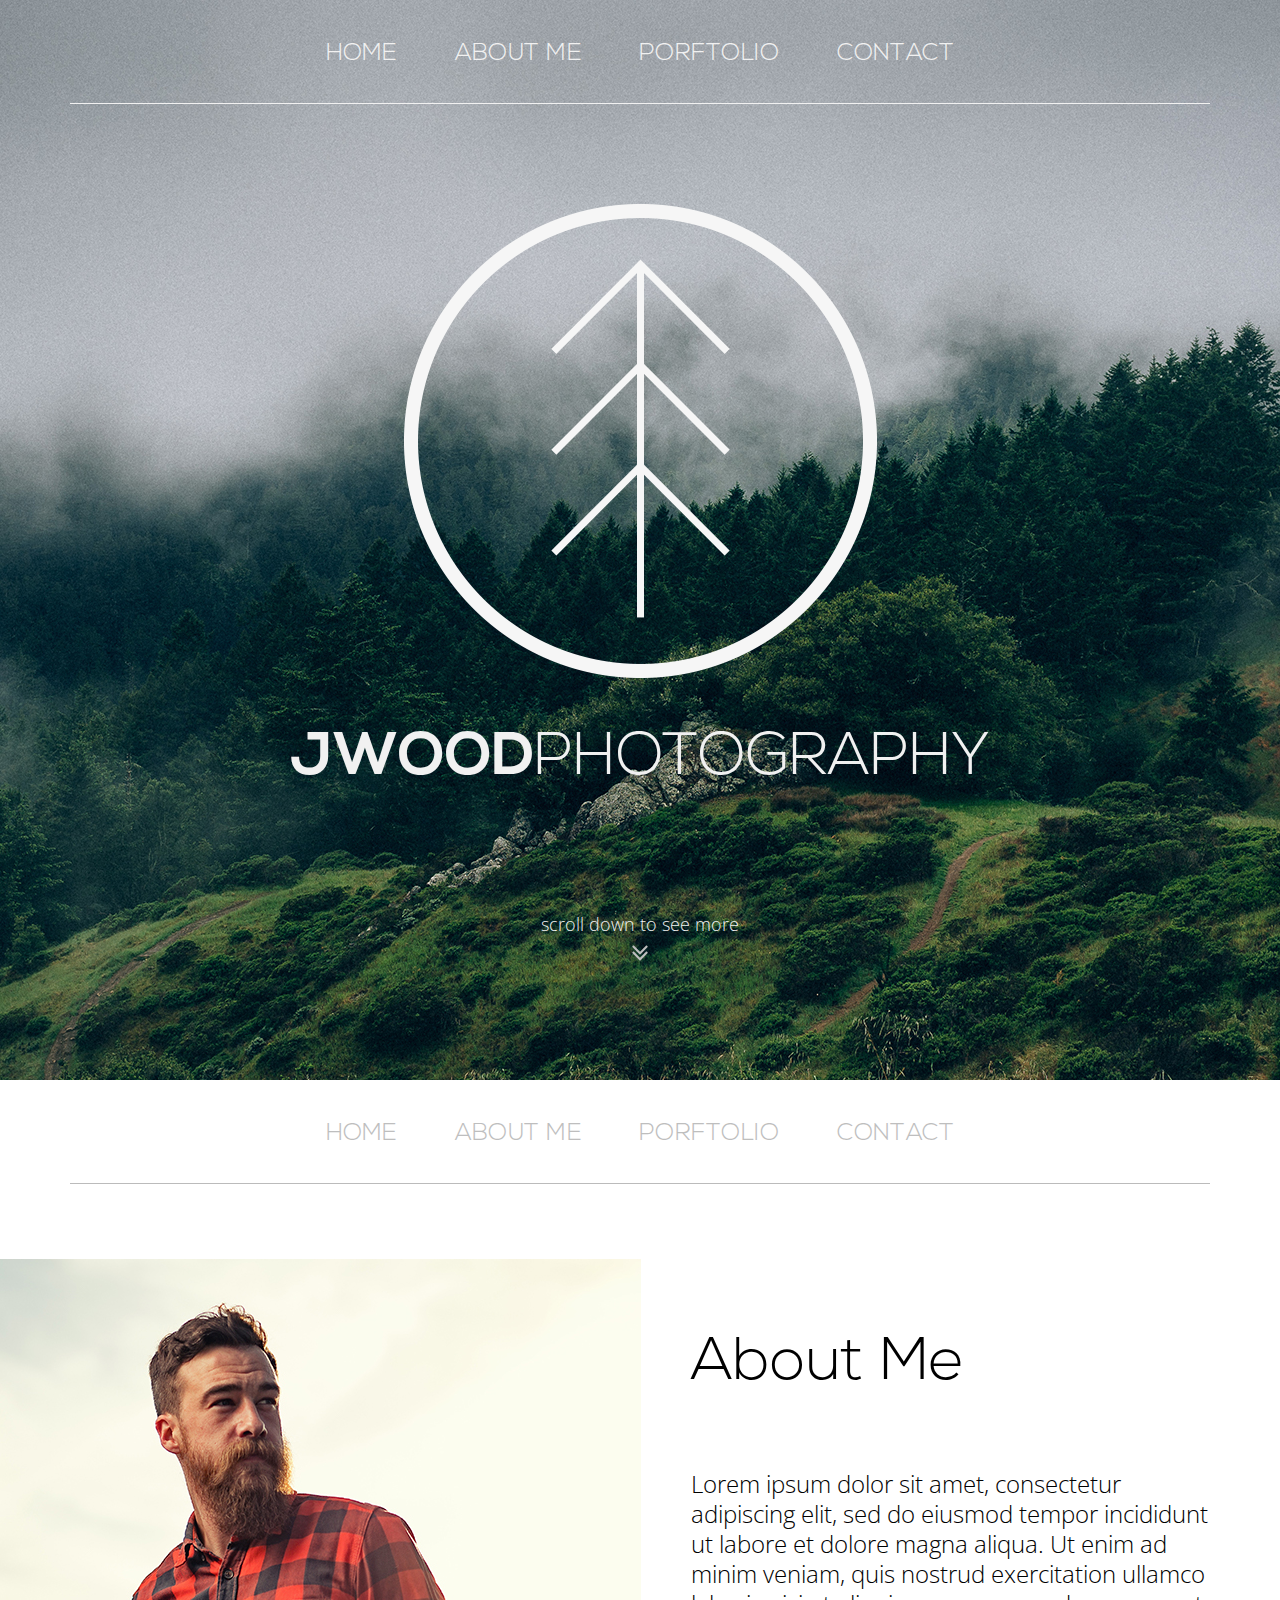
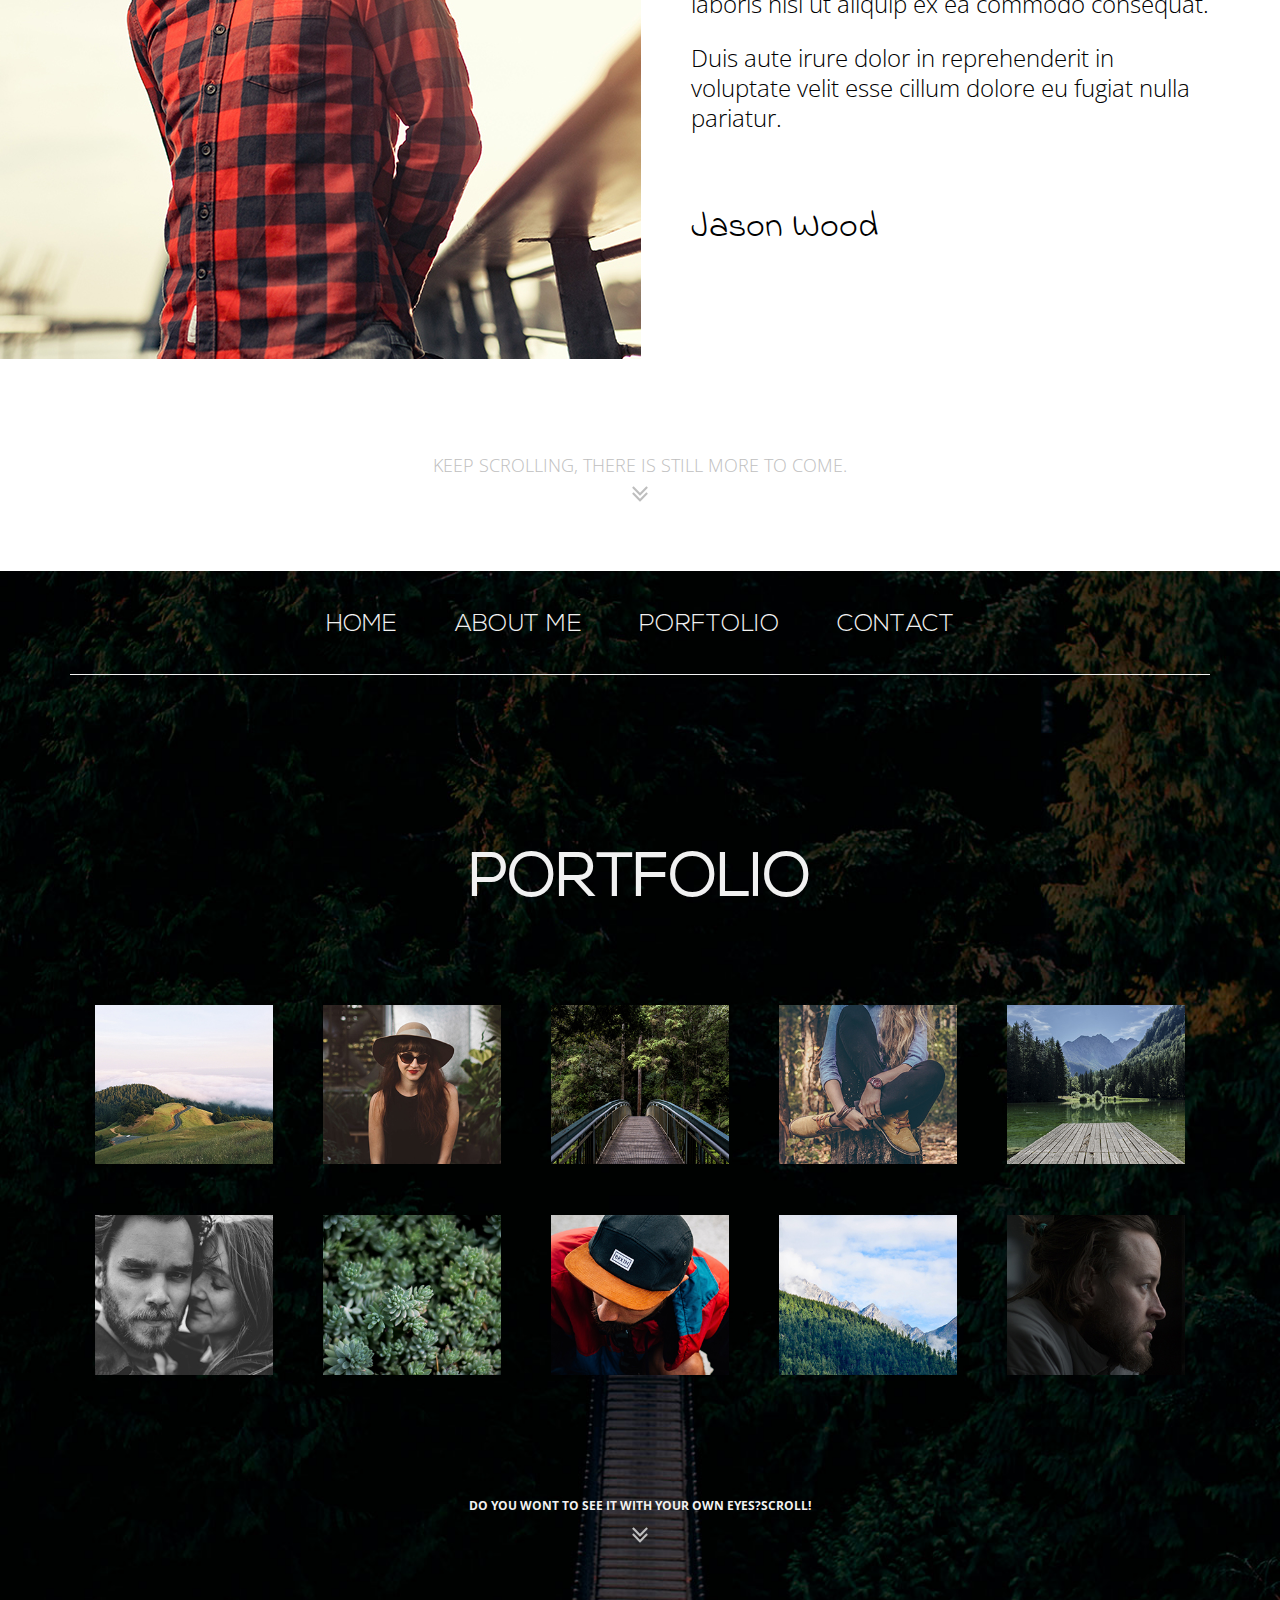
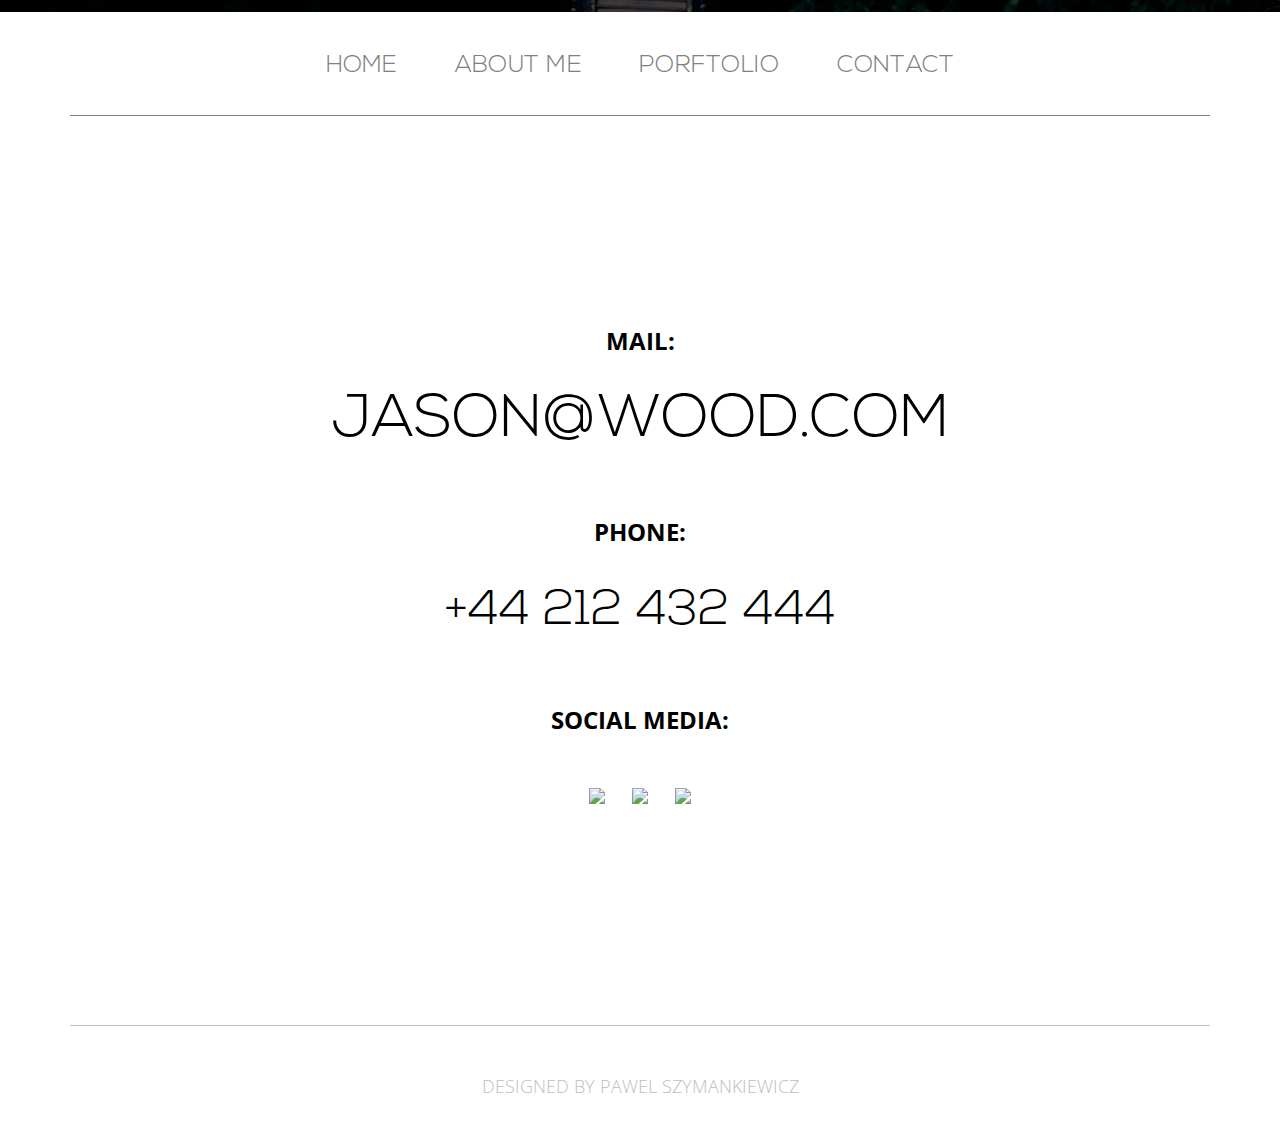
==== commit 29790825: "chanched properties of images" ====
--- a/index.html
+++ b/index.html
@@ -123,43 +123,43 @@
             <!--/menu-->
             <h2 class="portfolio__title">Portfolio</h2>
             <div class="portfolio__gallery gallery">
-                <a class="gallery__item" data-fancybox="images" data-width="2048" data-height="1365"
+                <a class="gallery__item" data-fancybox="images" data-width="655" data-height="601"
                     href="img/porfolio-1.jpg">
                     <img src="img/porfolio-1.jpg" alt="">
                 </a>
-                <a class="gallery__item" data-fancybox="images" data-width="2048" data-height="1365"
+                <a class="gallery__item" data-fancybox="images" data-width="655" data-height="601"
                     href="img/porfolio-2.jpg">
                     <img src="img/porfolio-2.jpg" alt="">
                 </a>
-                <a class="gallery__item" data-fancybox="images" data-width="2048" data-height="1365"
+                <a class="gallery__item" data-fancybox="images" data-width="655" data-height="601"
                     href="img/porfolio-3.jpg">
                     <img src="img/porfolio-3.jpg" alt="">
                 </a>
-                <a class="gallery__item" data-fancybox="images" data-width="2048" data-height="1365"
+                <a class="gallery__item" data-fancybox="images" data-width="655" data-height="601"
                     href="img/porfolio-4.jpg">
                     <img src="img/porfolio-4.jpg" alt="">
                 </a>
-                <a class="gallery__item" data-fancybox="images" data-width="2048" data-height="1365"
+                <a class="gallery__item" data-fancybox="images" data-width="655" data-height="601"
                     href="img/porfolio-5.jpg">
                     <img src="img/porfolio-5.jpg" alt="">
                 </a>
-                <a class="gallery__item" data-fancybox="images" data-width="2048" data-height="1365"
+                <a class="gallery__item" data-fancybox="images" data-width="655" data-height="601"
                     href="img/porfolio-6.jpg">
                     <img src="img/porfolio-6.jpg" alt="">
                 </a>
-                <a class="gallery__item" data-fancybox="images" data-width="2048" data-height="1365"
+                <a class="gallery__item" data-fancybox="images" data-width="655" data-height="601"
                     href="img/porfolio-7.jpg">
                     <img src="img/porfolio-7.jpg" alt="">
                 </a>
-                <a class="gallery__item" data-fancybox="images" data-width="2048" data-height="1365"
+                <a class="gallery__item" data-fancybox="images" data-width="655" data-height="601"
                     href="img/porfolio-8.jpg">
                     <img src="img/porfolio-8.jpg" alt="">
                 </a>
-                <a class="gallery__item" data-fancybox="images" data-width="2048" data-height="1365"
+                <a class="gallery__item" data-fancybox="images" data-width="655" data-height="601"
                     href="img/porfolio-9.jpg">
                     <img src="img/porfolio-9.jpg" alt="">
                 </a>
-                <a class="gallery__item" data-fancybox="images" data-width="2048" data-height="1365"
+                <a class="gallery__item" data-fancybox="images" data-width="655" data-height="601"
                     href="img/portfolio-10.jpg">
                     <img src="img/portfolio-10.jpg" alt="">
                 </a>
@@ -233,12 +233,3 @@
 
 </html>
 
-<div class="hotel__gallery">
-
-    <a data-fancybox="images" data-width="2048" data-height="1365" href="images/hotel-gallery-2.jpg">
-        <img src="images/hotel-gallery-2.jpg" alt=""></a>
-    <a data-fancybox="images" data-width="2048" data-height="1365" href="images/hotel-gallery-3.jpg">
-        <img src="images/hotel-gallery-3.jpg" alt=""></a>
-    <a data-fancybox="images" data-width="2048" data-height="1365" href="images/hotel-gallery-4.jpg">
-        <img src="images/hotel-gallery-4.jpg" alt=""></a>
-</div>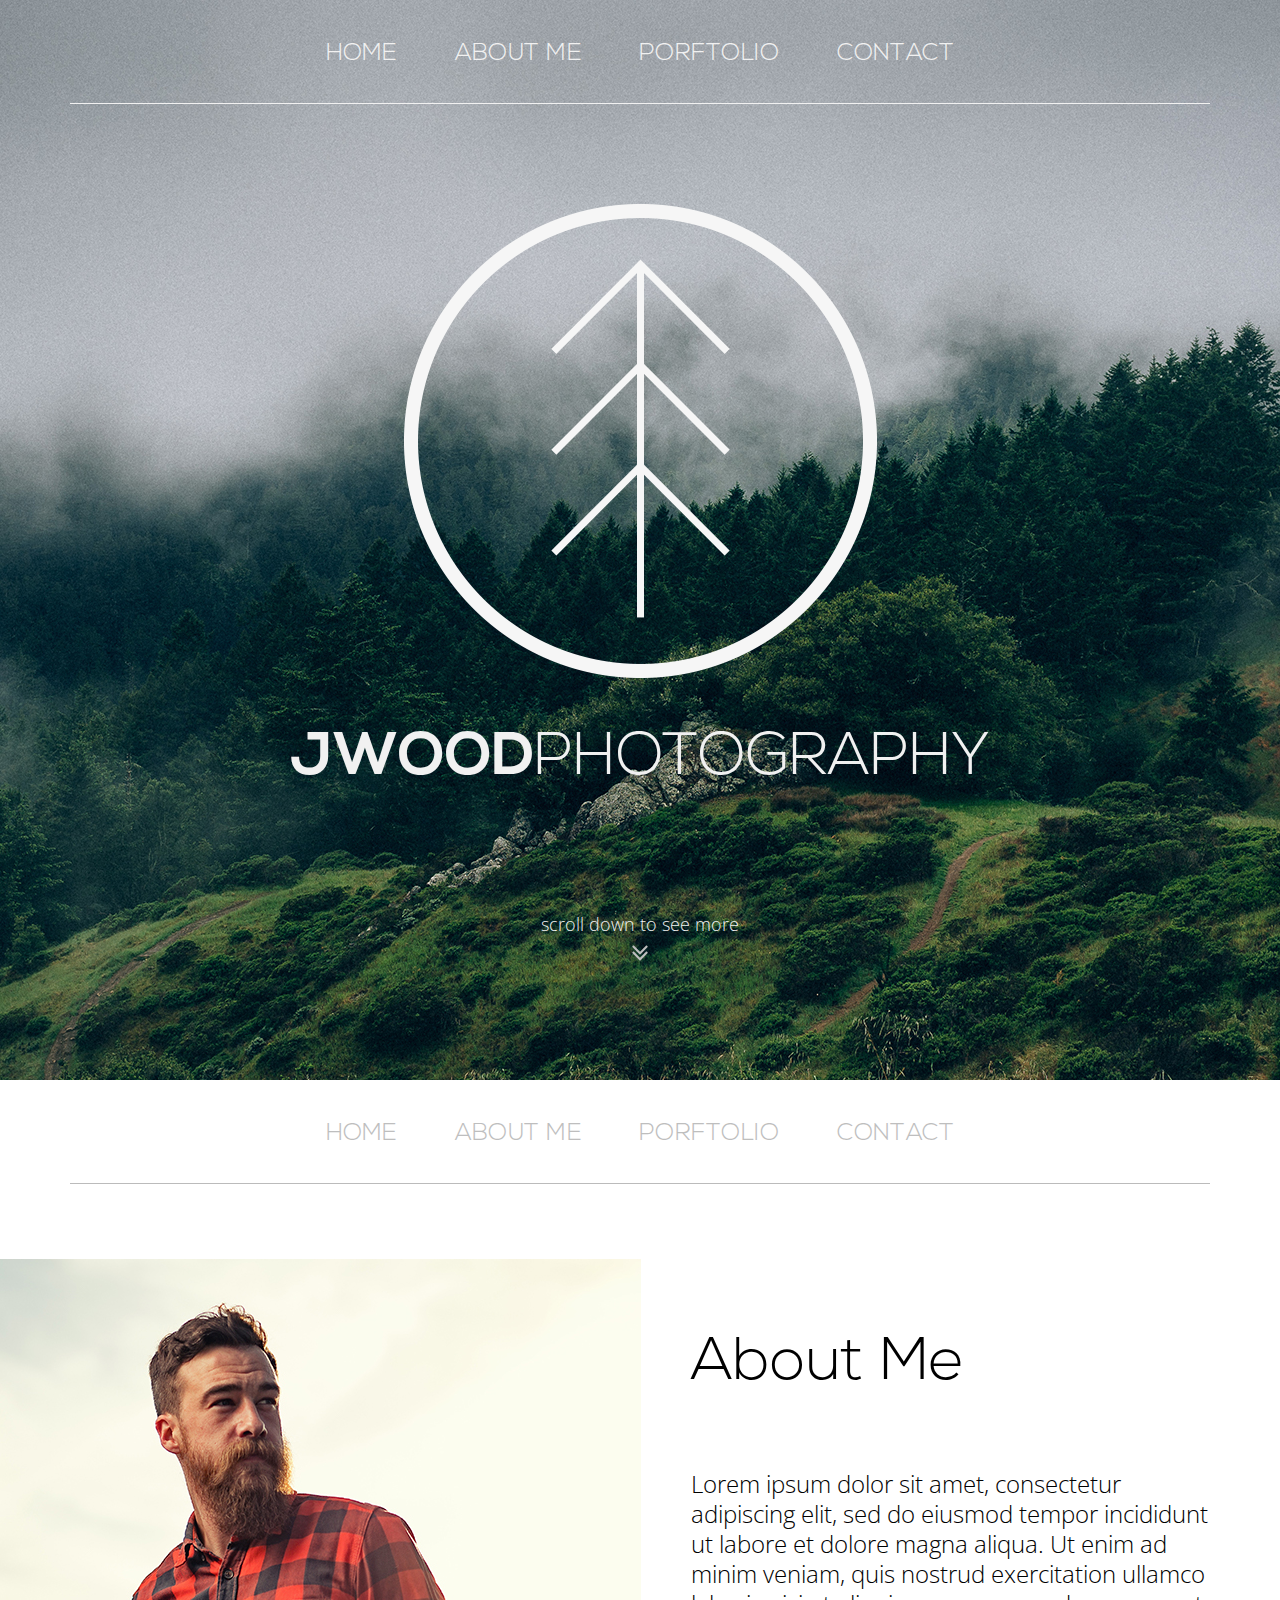
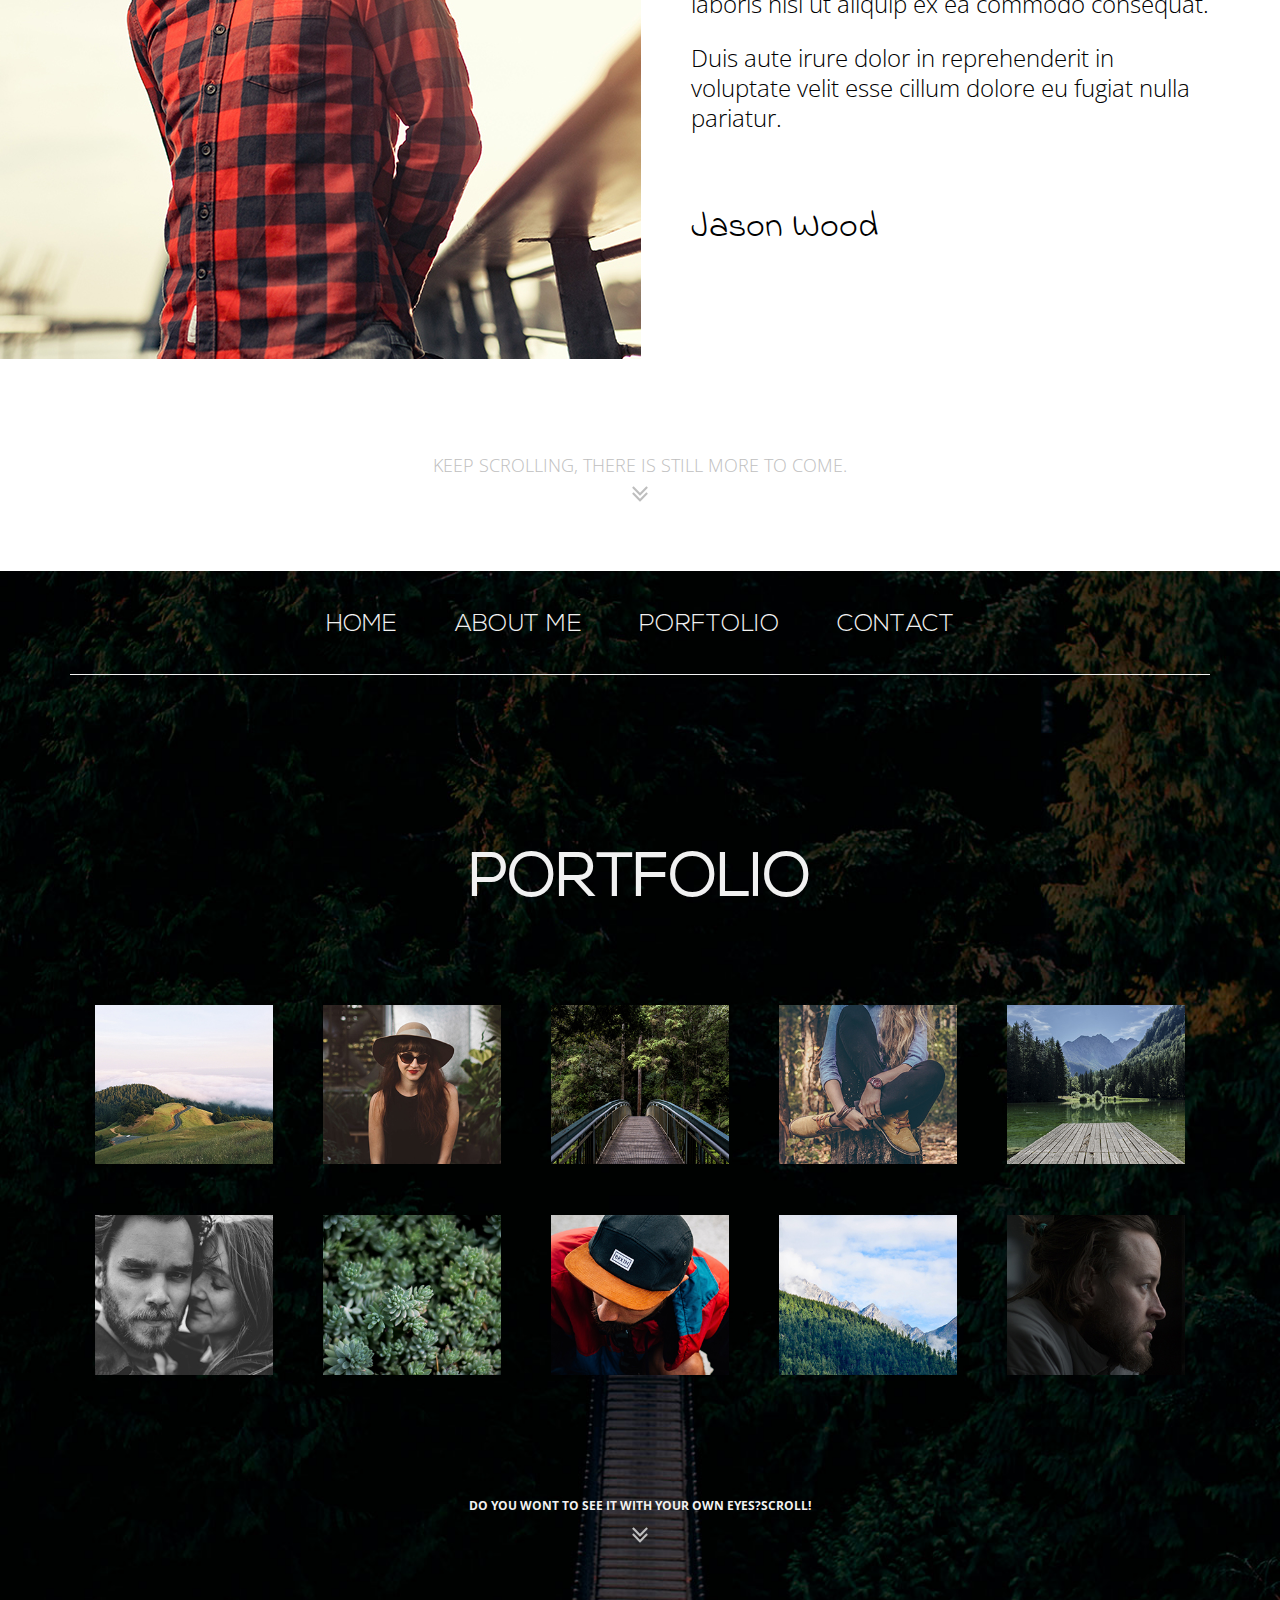
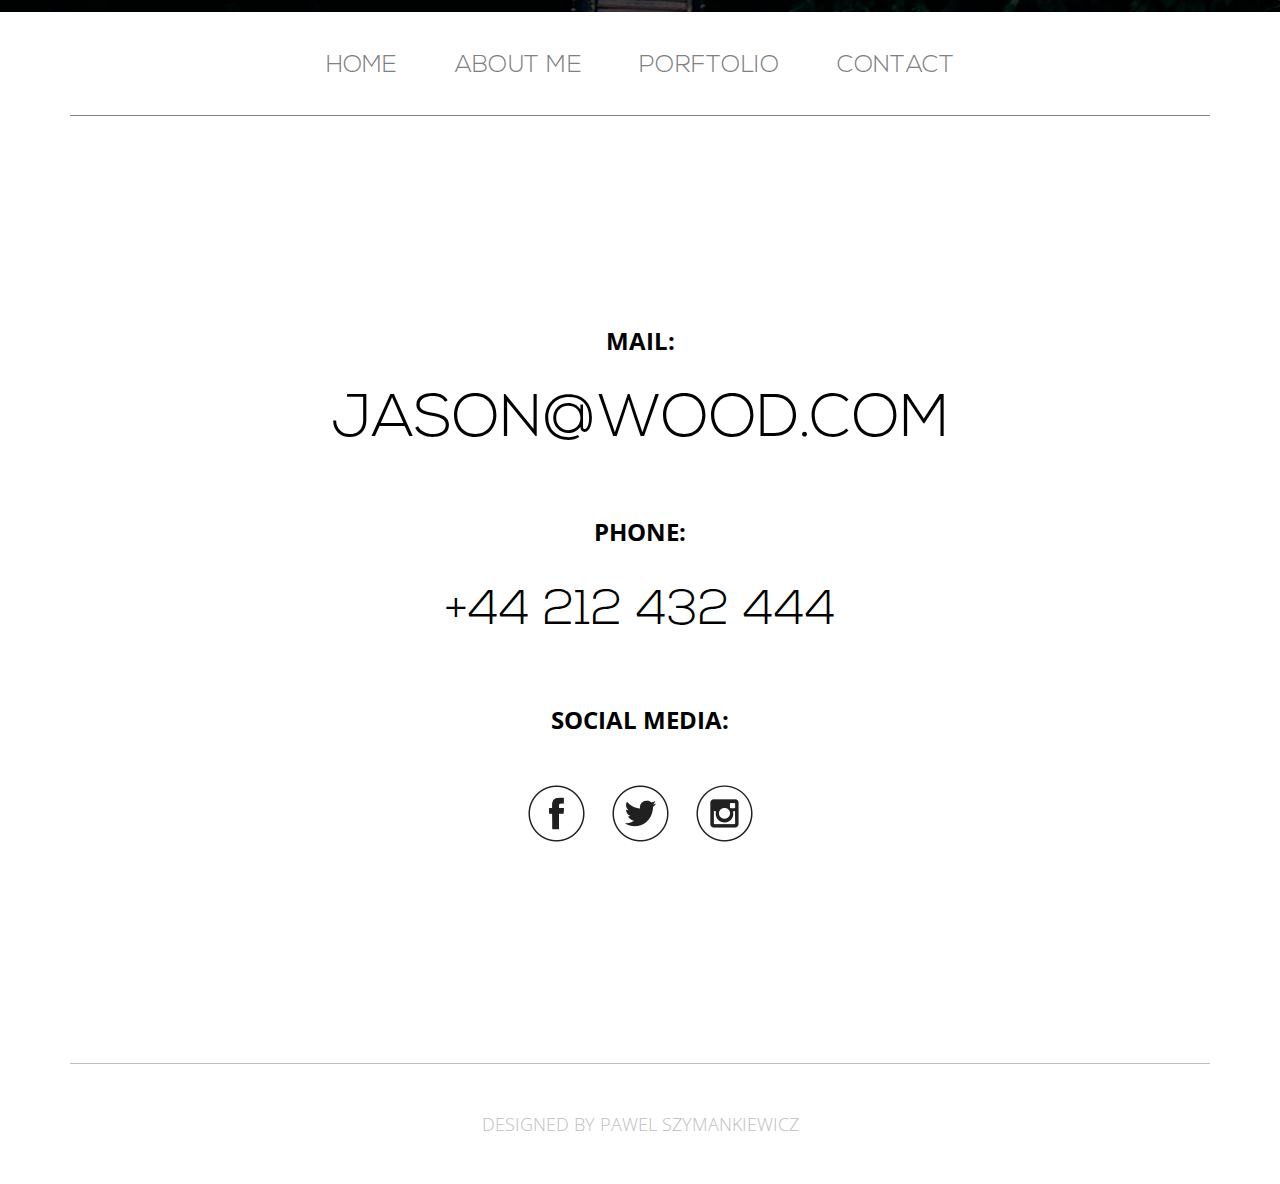
==== commit cb7bd0da: "now icos are shown" ====
--- a/index.html
+++ b/index.html
@@ -204,9 +204,9 @@
                 <h3 class="contacts__titles">Phone:</h3>
                 <a href="tel:+44 212 432 444" class="links__phone">+44 212 432 444</a>
                 <h3 class="contacts__titles">Social media:</h3>
-                <a href="#"><img src="img/facebook.png" class="contacts__social"></a>
-                <a href="#"><img src="img/twitter.png" class="contacts__social"></a>
-                <a href="#"><img src="img/instagram.png" class="contacts__social"></a>
+                <a href="#"><img src="img/Facebook.png" class="contacts__social"></a>
+                <a href="#"><img src="img/Twitter.png" class="contacts__social"></a>
+                <a href="#"><img src="img/Instagram.png" class="contacts__social"></a>
             </div>
             <!--/contacts__links-->
         </div>
